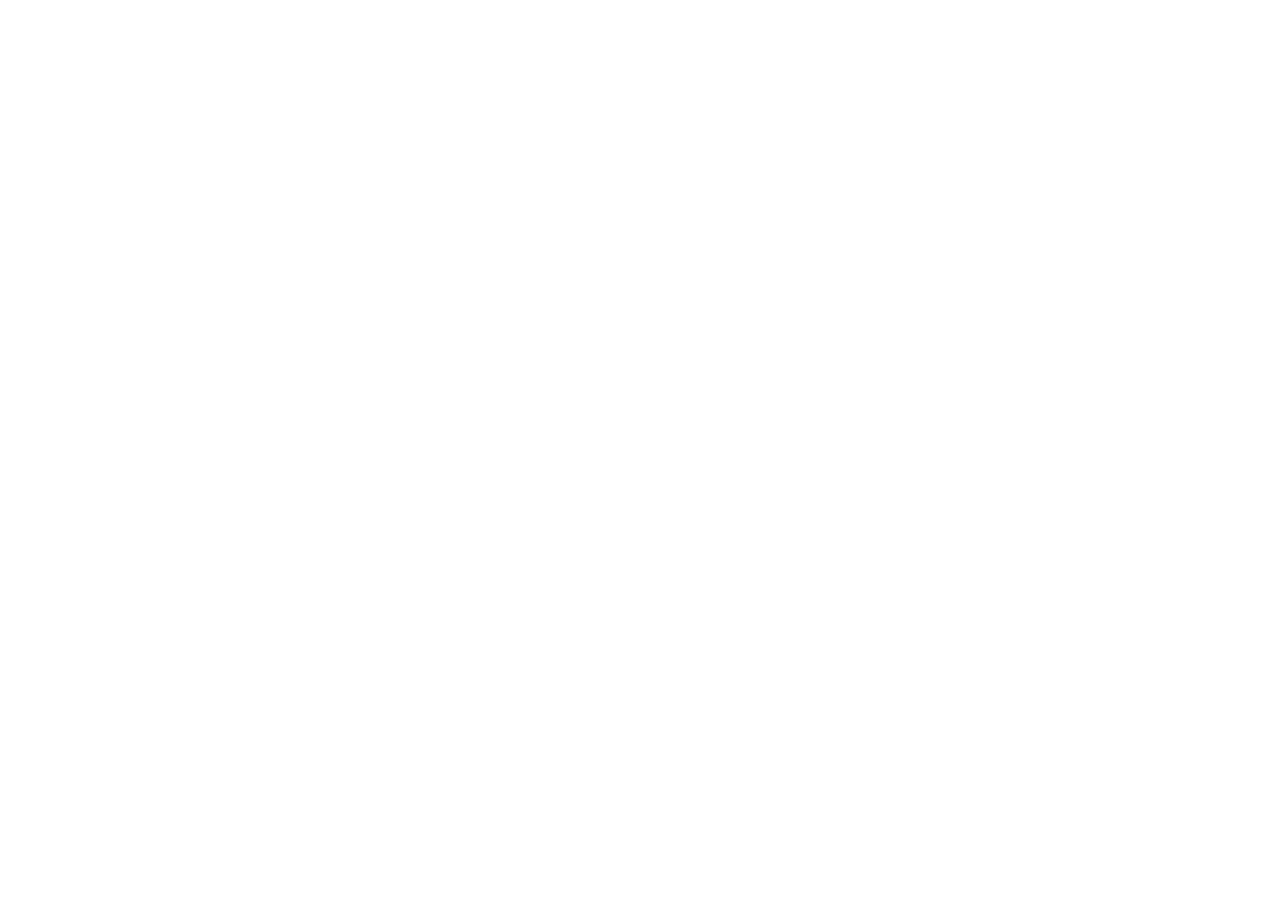
==== Music_Blog/index.html @ e5d5cd49 "Adding base empty files" ====
<!DOCTYPE html>
<html lang="en">

<head>
  <meta charset="UTF-8">
  <meta name="viewport" content="width=device-width, initial-scale=1.0">
  <meta http-equiv="X-UA-Compatible" content="ie=edge">
  <title>Pearl Jam Tribute</title>

  <link rel="stylesheet" href="css/app.css">
</head>

<body>

</body>

</html>
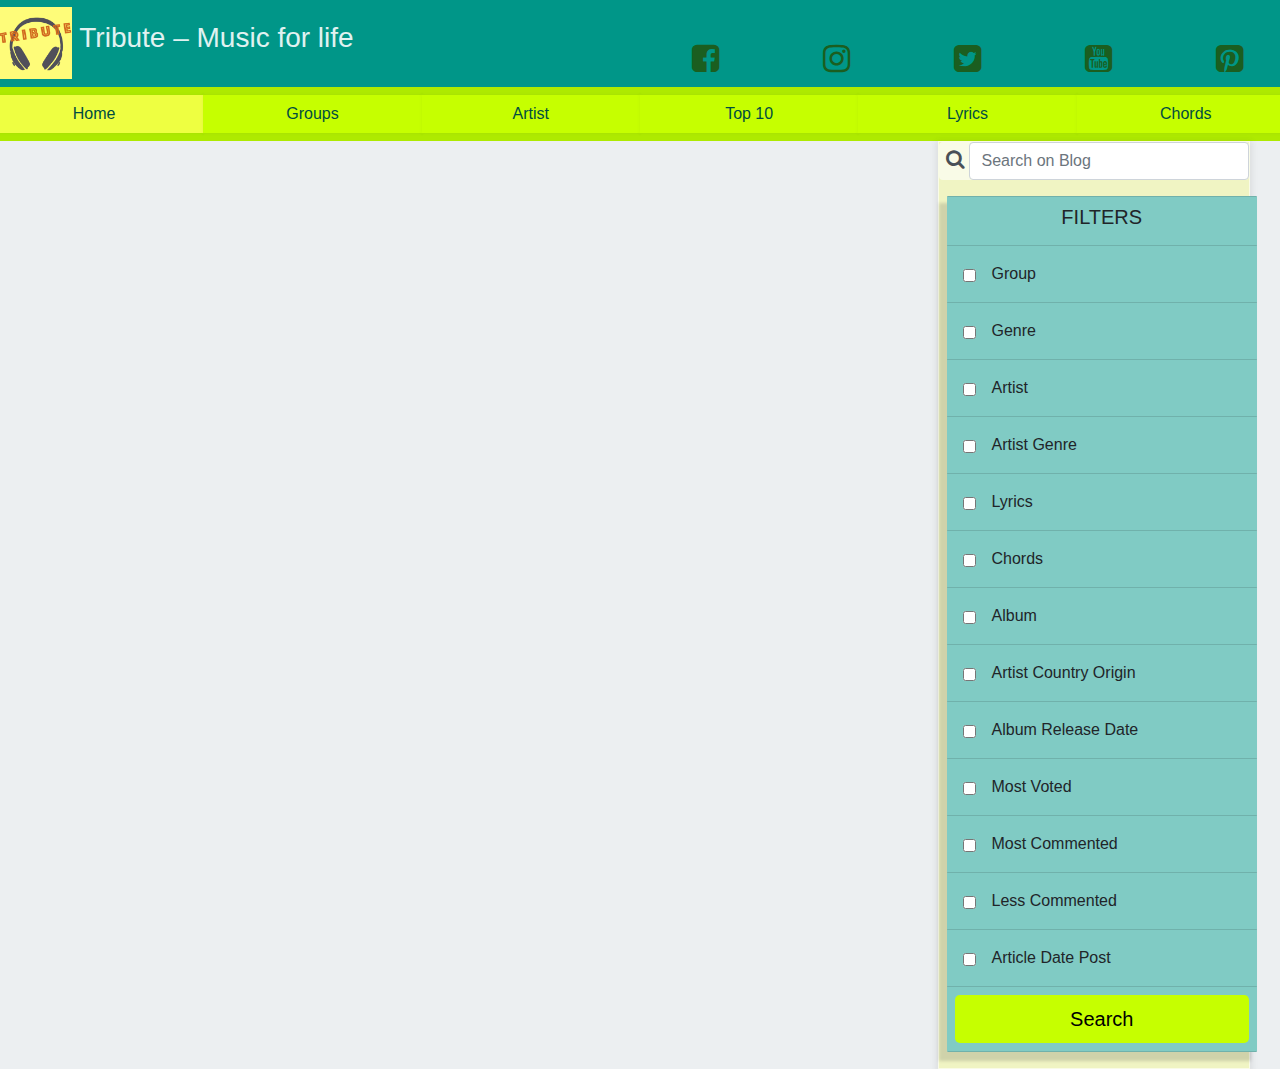
==== commit 2d75f729: "Creating Music Blog" ====
--- a/Music_Blog/index.html
+++ b/Music_Blog/index.html
@@ -5,13 +5,130 @@
   <meta charset="UTF-8">
   <meta name="viewport" content="width=device-width, initial-scale=1.0">
   <meta http-equiv="X-UA-Compatible" content="ie=edge">
-  <title>Pearl Jam Tribute</title>
+  <title>Tribute</title>
 
+  <link rel="stylesheet" href="https://cdnjs.cloudflare.com/ajax/libs/font-awesome/4.7.0/css/font-awesome.min.css">
+  <link rel="stylesheet" href="css/bootstrap.min.css">
+  <link rel="stylesheet" href="css/bootstrap-grid.min.css">
+  <link rel="stylesheet" href="css/bootstrap-reboot.min.css">
+  <link rel="stylesheet" href="css/aos.css">
   <link rel="stylesheet" href="css/app.css">
 </head>
 
 <body>
+  <header class="row header" role="header">
+    <div class="col-xl-6 col-lg-6 col-md-12 col-sm-12 order-0 logo">
+      <h3><img src="assets/img/logo.png" alt="LOGO"> Tribute – Music for life</h3>
+    </div>
+    <span class="col-xl-6 col-lg-6 col-md-12 col-sm-12 order-1 social">
+      <a href="http://facebook.com" target="_blank" data-toggle="tooltip" data-html="true" data-placement="top" title="<em>Facebook</em>">
+        <span class="fa fa-facebook-square"></span>
+      </a>
+      <a href="http://instagram.com" target="_blank" data-toggle="tooltip" data-html="true" data-placement="top" title="<em>Instagram</em>">
+        <span class="fa fa-instagram"></span>
+      </a>
+      <a href="http://twitter.com/AndlerRL" target="_blank" data-toggle="tooltip" data-html="true" data-placement="top"
+        title="<em>Twitter</em>">
+        <span class="fa fa-twitter-square"></span>
+      </a>
+      <a href="http://youtube.com" target="_blank" data-toggle="tooltip" data-html="true" data-placement="top" title="<em>YouTube</em>">
+        <span class="fa fa-youtube-square"></span>
+      </a>
+      <a href="http://pinterest.com" target="_blank" data-toggle="tooltip" data-html="true" data-placement="top" title="<em>Pinterest</em>">
+        <span class="fa fa-pinterest-square"></span>
+      </a>
+    </span>
+    <nav class="col-xl-12 col-lg-12 col-md-12 col-sm-12 navbar navbar-collapse order-2" role="group">
+      <a href="#!" class="btn col-xl-2 col-lg-3 col-md-4 col-sm-12 active">Home</a>
+      <a href="#!" class="btn col-xl-2 col-lg-3 col-md-4 col-sm-12">Groups</a>
+      <a href="#!" class="btn col-xl-2 col-lg-3 col-md-4 col-sm-12">Artist</a>
+      <a href="#!" class="btn col-xl-2 col-lg-3 col-md-4 col-sm-12">Top 10</a>
+      <a href="#!" class="btn col-xl-2 col-lg-3 col-md-4 col-sm-12">Lyrics</a>
+      <a href="#!" class="btn col-xl-2 col-lg-3 col-md-4 col-sm-12">Chords</a>
+    </nav>
+  </header>
 
+  <main class="row container-fluid order-3" role="main">
+    <aside class="col-xl-3 col-lg-3 col-md-12 col-sm-12 search order-5">
+      <div class="col-12 input-group-text">
+        <i class="fa fa-search col-1"></i>
+        <input type="text" id="search" placeholder="Search on Blog" class="form-control">
+      </div>
+      <ul class="col-12 list-group">
+        <li class="list-group-item">
+          <h5>FILTERS</h5>
+        </li>
+        <li class="list-group-item">
+          <input type="checkbox" name="search_1" id="search_1">
+          <p>Group</p>
+        </li>
+        <li class="list-group-item">
+          <input type="checkbox" name="search_6" id="search_6">
+          <p>Genre</p>
+        </li>
+        <li class="list-group-item">
+          <input type="checkbox" name="search_2" id="search_2">
+          <p>Artist</p>
+        </li>
+        <li class="list-group-item">
+          <input type="checkbox" name="search_6" id="search_6">
+          <p>Artist Genre</p>
+        </li>
+        <li class="list-group-item">
+          <input type="checkbox" name="search_3" id="search_3">
+          <p>Lyrics</p>
+        </li>
+        <li class="list-group-item">
+          <input type="checkbox" name="search_4" id="search_4">
+          <p>Chords</p>
+        </li>
+        <li class="list-group-item">
+          <input type="checkbox" name="search_5" id="search_5">
+          <p>Album</p>
+        </li>
+        <li class="list-group-item">
+          <input type="checkbox" name="search_6" id="search_6">
+          <p>Artist Country Origin</p>
+        </li>
+        <li class="list-group-item">
+          <input type="checkbox" name="search_6" id="search_6">
+          <p>Album Release Date</p>
+        </li>
+        <li class="list-group-item">
+          <input type="checkbox" name="search_6" id="search_6">
+          <p>Most Voted</p>
+        </li>
+        <li class="list-group-item">
+          <input type="checkbox" name="search_6" id="search_6">
+          <p>Most Commented</p>
+        </li>
+        <li class="list-group-item">
+          <input type="checkbox" name="search_6" id="search_6">
+          <p>Less Commented</p>
+        </li>
+        <li class="list-group-item">
+          <input type="checkbox" name="search_6" id="search_6">
+          <p>Article Date Post</p>
+        </li>
+        <li class="list-group-item">
+          <button type="submit" class="btn btn-lg col-12">Search</button>
+        </li>
+      </ul>
+    </aside>
+
+
+  </main>
+
+
+
+  <script src="js/vendor/jquery-slim.min.js"></script>
+  <script src="js/vendor/util.js"></script>
+  <script src="js/vendor/popper.min.js"></script>
+  <script src="js/vendor/bootstrap.min.js"></script>
+  <script src="js/vendor/tooltip.js"></script>
+  <script src="js/vendor/bootstrap.bundle.min.js"></script>
+  <script src="js/vendor/aos.js"></script>
+  <script src="js/app.js"></script>
 </body>
 
 </html>--- a/Music_Blog/css/app.css
+++ b/Music_Blog/css/app.css
@@ -0,0 +1,150 @@
+/* 
+* dark text color for light background: #004d40
+* light text color for dark background: #e0f2f1
+* Color background scales: teal & lime ... also whitesmoke.
+*/
+
+* {
+  margin: 0 auto;
+  -webkit-font-smoothing: antialiased;
+  -moz-osx-font-smoothing: grayscale;
+  -webkit-transition-delay: 50ms;
+     -moz-transition-delay: 50ms;
+       -o-transition-delay: 50ms;
+          transition-delay: 50ms;
+  -webkit-transition-duration: .2s;
+     -moz-transition-duration: .2s;
+       -o-transition-duration: .2s;
+          transition-duration: .2s;
+  -webkit-transition-timing-function: cubic-bezier(0.455, 0.03, 0.515, 0.955);
+     -moz-transition-timing-function: cubic-bezier(0.455, 0.03, 0.515, 0.955);
+       -o-transition-timing-function: cubic-bezier(0.455, 0.03, 0.515, 0.955);
+          transition-timing-function: cubic-bezier(0.455, 0.03, 0.515, 0.955);
+  font-family: 'Gill Sans', 'Gill Sans MT', Calibri, 'Trebuchet MS', sans-serif;
+}
+
+body {
+  background-color: #eceff1;
+}
+
+header.header {
+  background-color: #009688;
+  color: #e0f2f1;
+  min-height: 4rem;
+}
+
+header.header > div.logo > h3 img {
+  margin-top: .45rem;
+  height: 4.5rem;
+  width: 4.5rem;
+}
+
+header.header > span.social {
+  display: inline-flex;
+  font-size: 32px;
+  margin-top: 2.2rem;
+  padding: 0 !important;
+  margin-bottom: 0 !important;
+}
+
+header.header > span.social > a span {
+  float: bottom;
+  right: 0;
+  bottom: 0;
+  color: #1b5e20;
+}
+
+header.header > span.social > a span:hover {
+  color: #2e7d32;
+}
+
+header.header > nav {
+  background-color: #aeea00;
+  padding-right: 0;
+  padding-left: 0;
+}
+
+header.header > nav > a.active {
+  background-color: #eeff41;
+}
+
+header.header > nav > a {
+  border-radius: 0 !important;
+  background-color: #c6ff00;
+  color: #004d40;
+  box-shadow: 0 0 3px 1px #4242420a;
+}
+
+header.header > nav > a:hover {
+  background-color: #eeff41;
+  box-shadow: 0 0 3px 1px #4242423a;
+}
+
+main > aside.search {
+  margin-right: 0;
+  min-height: 50rem;
+  background-color: #f0f4c3;
+  border: 1px solid #f9fbe7;
+  padding: 0;
+  box-shadow: 0 2px 6px 2px #4242421a;
+}
+
+main > aside.search > div {
+  background-color: #f9fbe7;
+  padding: 0;
+  border: transparent;
+  display: inline-flex;
+}
+
+main > aside.search > div > i {
+  font-size: 20px;
+  margin-top: -.3rem;
+  margin-left: -.5rem;
+  margin-right: .5rem;
+}
+
+main > aside.search > ul {
+  margin: 1rem .5rem;
+  padding: 0;
+  box-shadow: -7px 8px 3px 1px #42424230;
+}
+
+main > aside.search > ul > li {
+  background-color: #80cbc4;
+  border-left: transparent;
+  border-right: transparent;
+  display: inline-flex;
+  width: 100%;
+  padding: .5rem;
+  border-radius: 1px !important;
+}
+
+main > aside.search > ul > li > p {
+  margin: .5rem;
+}
+
+main > aside.search > ul > li > button {
+  background-color: #c6ff00;
+}
+
+main > aside.search > ul > li > button:hover {
+  background-color: #eeff41;
+}
+
+input[type="checkbox"] {
+  margin: .7rem .5rem .5rem .5rem;
+}
+
+@media (max-width: 770px) {
+  header.header > div.social > a span {
+    margin-top: -1rem;
+    float: none;
+  }
+}
+
+@media (max-width: 991px) and (min-width: 771px) {
+  header.header > div.social > a span {
+    margin-top: -1rem;
+    margin-bottom: 1rem;
+  }
+}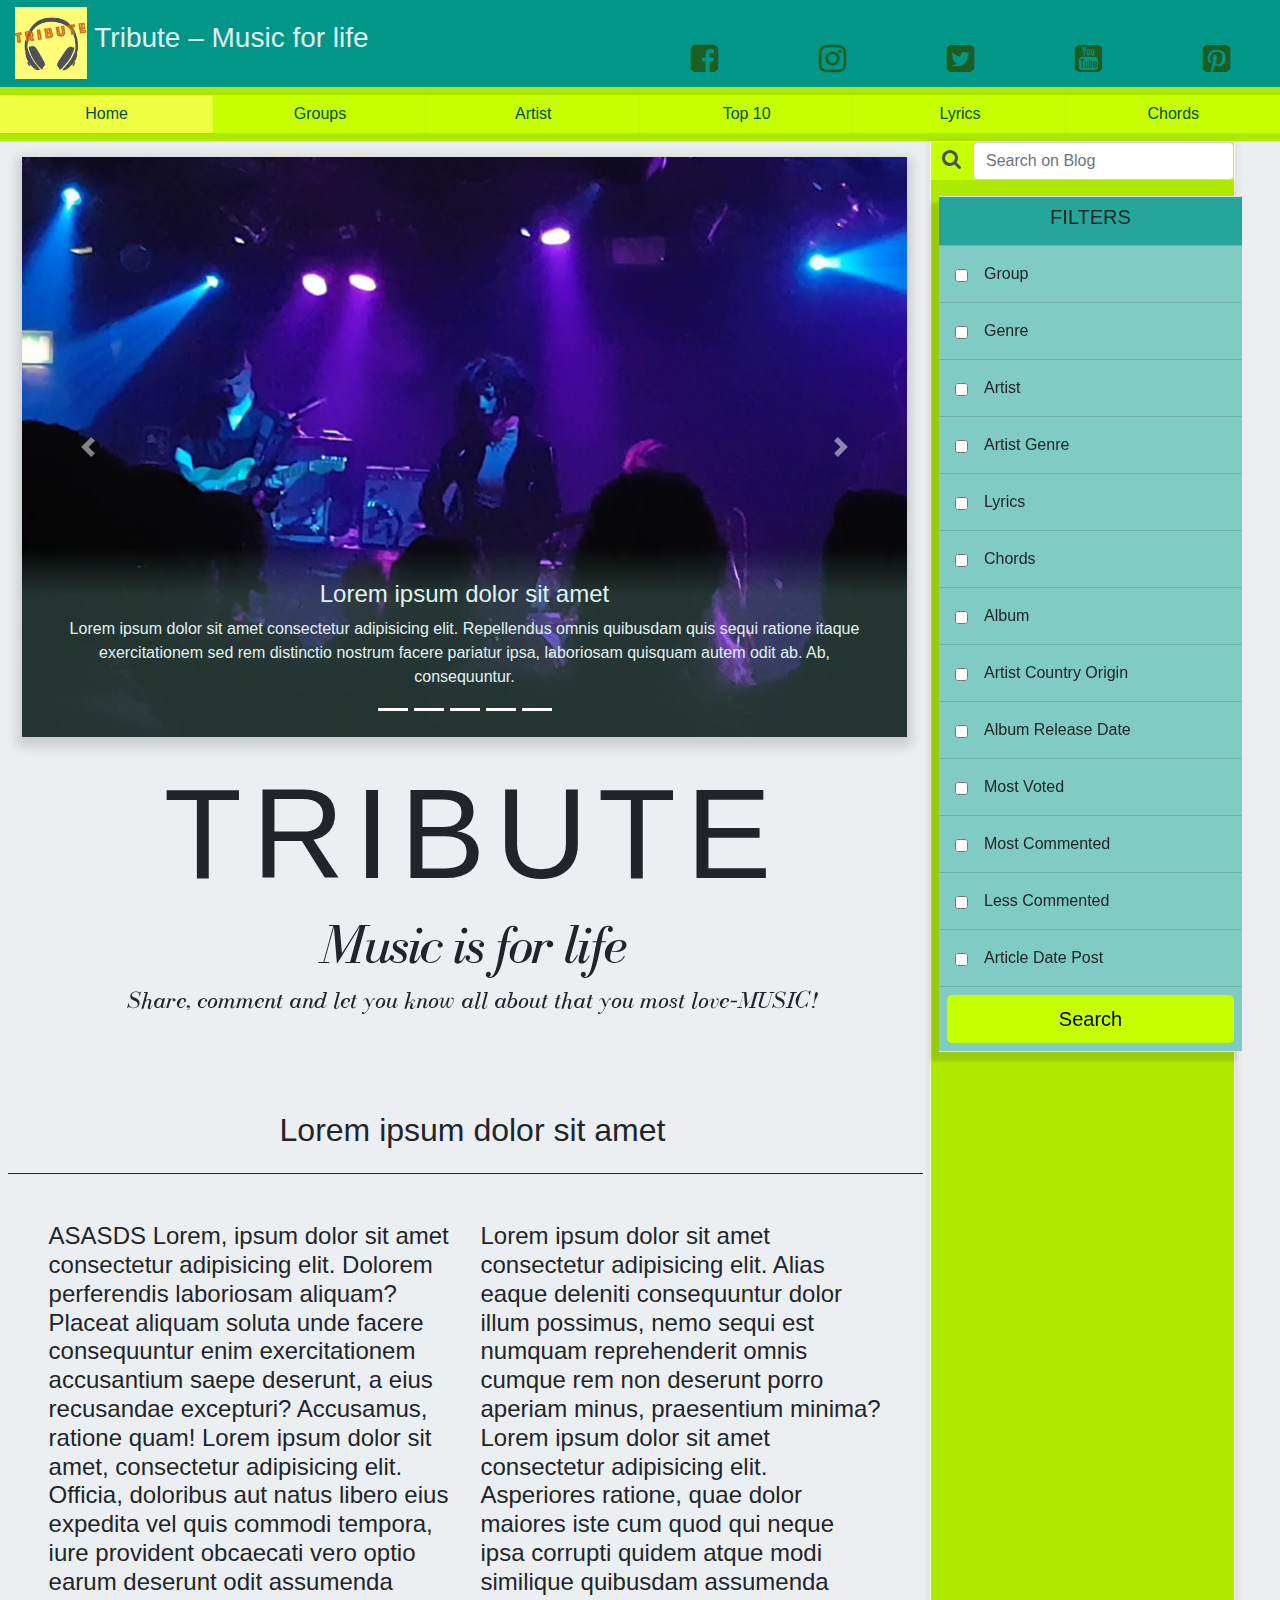
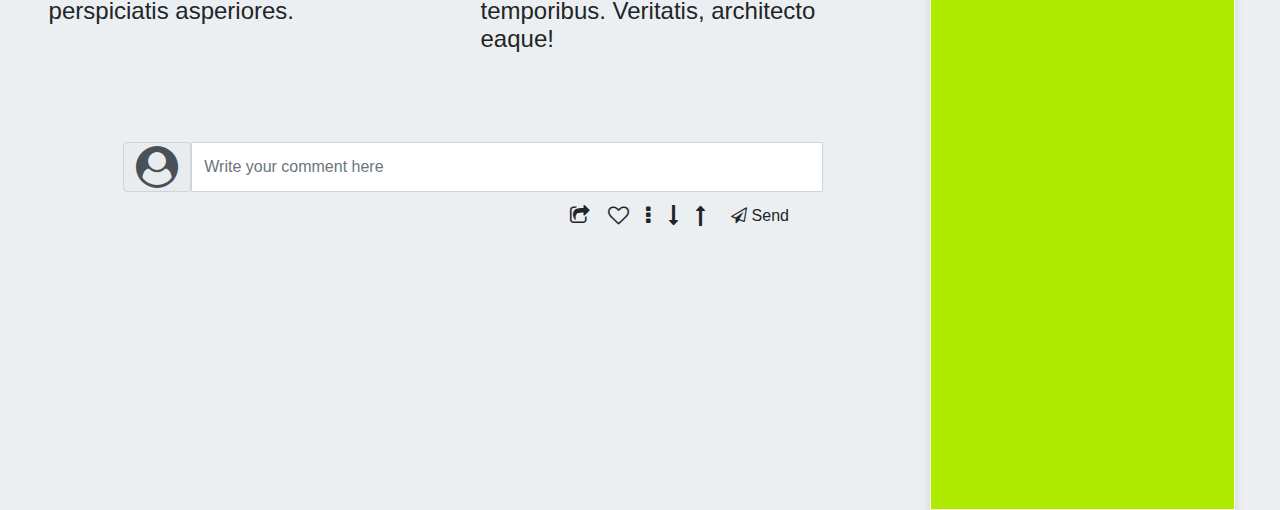
==== commit 37e5ec3c: "adding halft part" ====
--- a/Music_Blog/index.html
+++ b/Music_Blog/index.html
@@ -7,6 +7,7 @@
   <meta http-equiv="X-UA-Compatible" content="ie=edge">
   <title>Tribute</title>
 
+  <link rel="shortcut icon" href="assets/img/favico.png" type="image/x-icon">
   <link rel="stylesheet" href="https://cdnjs.cloudflare.com/ajax/libs/font-awesome/4.7.0/css/font-awesome.min.css">
   <link rel="stylesheet" href="css/bootstrap.min.css">
   <link rel="stylesheet" href="css/bootstrap-grid.min.css">
@@ -15,7 +16,7 @@
   <link rel="stylesheet" href="css/app.css">
 </head>
 
-<body>
+<body class="col-12">
   <header class="row header" role="header">
     <div class="col-xl-6 col-lg-6 col-md-12 col-sm-12 order-0 logo">
       <h3><img src="assets/img/logo.png" alt="LOGO"> Tribute – Music for life</h3>
@@ -54,8 +55,8 @@
         <i class="fa fa-search col-1"></i>
         <input type="text" id="search" placeholder="Search on Blog" class="form-control">
       </div>
-      <ul class="col-12 list-group">
-        <li class="list-group-item">
+      <ul class="col-12 list-group border-left-0">
+        <li class="list-group-item border-top">
           <h5>FILTERS</h5>
         </li>
         <li class="list-group-item">
@@ -110,13 +111,157 @@
           <input type="checkbox" name="search_6" id="search_6">
           <p>Article Date Post</p>
         </li>
-        <li class="list-group-item">
+        <li class="list-group-item border-bottom">
           <button type="submit" class="btn btn-lg col-12">Search</button>
         </li>
       </ul>
     </aside>
 
-
+    <div class="col-xl-9 col-lg-9 col-md-11 col-sm-12 main-content order-4">
+      <div class="col-12 main-content-header order-0">
+        <div class="carousel slide" data-ride="carousel" id="concerts_artist" data-aos="fade-in">
+          <ol class="carousel-indicators">
+            <li class="active" data-target="#concerts_artist" data-slide="0"></li>
+            <li class="active" data-target="#concerts_artist" data-slide="1"></li>
+            <li class="active" data-target="#concerts_artist" data-slide="2"></li>
+            <li class="active" data-target="#concerts_artist" data-slide="3"></li>
+            <li class="active" data-target="#concerts_artist" data-slide="4"></li>
+          </ol>
+          <div class="carousel-inner">
+            <div class="carousel-item active">
+              <img src="assets/img/slide_1.png" class="d-block" alt="slide_1">
+              <div class="carousel-caption d-none d-md-block">
+                <h4>Lorem ipsum dolor sit amet</h4>
+                <p>Lorem ipsum dolor sit amet consectetur adipisicing elit. Repellendus omnis quibusdam quis sequi
+                  ratione itaque exercitationem sed rem distinctio nostrum facere pariatur ipsa, laboriosam quisquam
+                  autem odit ab. Ab, consequuntur.</p>
+              </div>
+            </div>
+            <div class="carousel-item">
+              <img src="assets/img/slide_2.jpg" class="d-block" alt="slide_2">
+              <div class="carousel-caption d-none d-md-block">
+                <h4>Lorem ipsum dolor sit amet</h4>
+                <p>Lorem ipsum dolor sit amet consectetur adipisicing elit. Repellendus omnis quibusdam quis sequi
+                  ratione itaque exercitationem sed rem distinctio nostrum facere pariatur ipsa, laboriosam quisquam
+                  autem odit ab. Ab, consequuntur.</p>
+              </div>
+            </div>
+            <div class="carousel-item">
+              <img src="assets/img/slide_3.jpg" class="d-block" alt="slide_3">
+              <div class="carousel-caption d-none d-md-block">
+                <h4>Lorem ipsum dolor sit amet</h4>
+                <p>Lorem ipsum dolor sit amet consectetur adipisicing elit. Repellendus omnis quibusdam quis sequi
+                  ratione itaque exercitationem sed rem distinctio nostrum facere pariatur ipsa, laboriosam quisquam
+                  autem odit ab. Ab, consequuntur.</p>
+              </div>
+            </div>
+            <div class="carousel-item">
+              <img src="assets/img/slide_4.png" class="d-block" alt="slide_4">
+              <div class="carousel-caption d-none d-md-block">
+                <h4>Lorem ipsum dolor sit amet</h4>
+                <p>Lorem ipsum dolor sit amet consectetur adipisicing elit. Repellendus omnis quibusdam quis sequi
+                  ratione itaque exercitationem sed rem distinctio nostrum facere pariatur ipsa, laboriosam quisquam
+                  autem odit ab. Ab, consequuntur.</p>
+              </div>
+            </div>
+            <div class="carousel-item">
+              <img src="assets/img/slide_5.png" class="d-block" alt="slide_5">
+              <div class="carousel-caption d-none d-md-block">
+                <h4>Lorem ipsum dolor sit amet</h4>
+                <p>Lorem ipsum dolor sit amet consectetur adipisicing elit. Repellendus omnis quibusdam quis sequi
+                  ratione itaque exercitationem sed rem distinctio nostrum facere pariatur ipsa, laboriosam quisquam
+                  autem odit ab. Ab, consequuntur.</p>
+              </div>
+            </div>
+          </div>
+          <a class="carousel-control-prev" href="#concerts_artist" role="button" data-slide="prev">
+            <span class="carousel-control-prev-icon" aria-hidden="true"></span>
+            <span class="sr-only">Previous</span>
+          </a>
+          <a class="carousel-control-next" href="#concerts_artist" role="button" data-slide="next">
+            <span class="carousel-control-next-icon" aria-hidden="true"></span>
+            <span class="sr-only">Next</span>
+          </a>
+          </a>
+        </div>
+      </div>
+
+      <div class="col-10 slogan text-center order-1">
+        <h1>TRIBUTE</h1>
+        <h2>Music is for life</h2>
+        <h5>Share, comment and let you know all about that you most love–MUSIC!</h5>
+      </div>
+
+
+      <!-- ******************************************
+        LAS PUBLICACIONES DE LA PÁGINA COMIENZAN AQUÍ -->
+
+      <div class="col-12 text-center news-title order-0 ">
+        <h2>Lorem ipsum dolor sit amet</h2>
+      </div>
+      <div class="col-12 main-content-body order-3">
+        <div class="col-xl-6 col-lg-6 col-md-10 col-sm-12 order-2">
+          <h4>Lorem ipsum dolor sit amet consectetur adipisicing elit. Alias eaque deleniti consequuntur dolor illum
+            possimus, nemo sequi est numquam reprehenderit omnis cumque rem non deserunt porro aperiam minus,
+            praesentium
+            minima?
+            Lorem ipsum dolor sit amet consectetur adipisicing elit. Asperiores ratione, quae dolor maiores iste cum
+            quod
+            qui neque ipsa corrupti quidem atque modi similique quibusdam assumenda temporibus. Veritatis, architecto
+            eaque!</h4>
+        </div>
+        <div class="col-xl-6 col-lg-6 col-md-10 col-sm-12 order-1">
+          <h4>ASASDS Lorem, ipsum dolor sit amet consectetur adipisicing elit. Dolorem perferendis laboriosam aliquam?
+            Placeat
+            aliquam soluta unde facere consequuntur enim exercitationem accusantium saepe deserunt, a eius recusandae
+            excepturi? Accusamus, ratione quam!
+            Lorem ipsum dolor sit amet, consectetur adipisicing elit. Officia, doloribus aut natus libero eius expedita
+            vel quis commodi tempora, iure provident obcaecati vero optio earum deserunt odit assumenda perspiciatis
+            asperiores.</h4>
+        </div>
+      </div>
+      <div class="col-10 comment-share">
+        <div class="input-group-prepend">
+          <i class="fa fa-user-circle input-group-text"></i>
+          <input type="text" id="comment" name="comment" placeholder="Write your comment here" class="form-control">
+        </div>
+        <span class="col-6 float-right">
+          <a href="#!" id="send_comment" class="btn btn-light float-right">
+            <i class="fa fa-send-o"></i> Send
+          </a>
+          <i class="fa fa-long-arrow-up float-right" id="vote-up"></i>
+          <i class="fa fa-long-arrow-down float-right" id="vote-down"></i>
+          <i class="fa fa-ellipsis-v float-right"></i>
+          <i class="fa fa-heart-o float-right" id="fav"></i>
+          <i class="fa fa-share-square-o float-right" data-toggle="modal" data-target="#shareBD" id="share"></i>
+        </span>
+      </div>
+
+      <!-- SHARE MODAL BACKDROP -->
+      <div class="modal fade" id="shareBD" tabindex="-1" role="dialog" aria-labelledby="Share on SN" aria-hidden="true">
+        <div class="modal-dialog" role="document">
+          <div class="modal-content">
+            <div class="modal-header">
+              <h5 class="modal-title" id="shareBD">Share with Others!</h5>
+              <button type="button" class="close" data-dismiss="modal" aria-label="Close">
+                <span aria-hidden="true">&times;</span>
+              </button>
+            </div>
+            <div class="modal-body">
+              <span class="col-10 social">
+                <i class="fa fa-facebook-official"></i>
+                <i class="fa fa-twitter"></i>
+                <i class="fa fa-code"></i>
+              </span>
+            </div>
+            <div class="modal-footer">
+              <button type="button" class="btn btn-secondary" data-dismiss="modal">Close</button>
+              <button type="button" class="btn btn-primary" data-dismiss="modal">Share</button>
+            </div>
+          </div>
+        </div>
+      </div>
+    </div>
   </main>
 
 
--- a/Music_Blog/css/app.css
+++ b/Music_Blog/css/app.css
@@ -6,20 +6,21 @@
 
 * {
   margin: 0 auto;
+  left: 0;
   -webkit-font-smoothing: antialiased;
   -moz-osx-font-smoothing: grayscale;
   -webkit-transition-delay: 50ms;
-     -moz-transition-delay: 50ms;
-       -o-transition-delay: 50ms;
-          transition-delay: 50ms;
+  -moz-transition-delay: 50ms;
+  -o-transition-delay: 50ms;
+  transition-delay: 50ms;
   -webkit-transition-duration: .2s;
-     -moz-transition-duration: .2s;
-       -o-transition-duration: .2s;
-          transition-duration: .2s;
+  -moz-transition-duration: .2s;
+  -o-transition-duration: .2s;
+  transition-duration: .2s;
   -webkit-transition-timing-function: cubic-bezier(0.455, 0.03, 0.515, 0.955);
-     -moz-transition-timing-function: cubic-bezier(0.455, 0.03, 0.515, 0.955);
-       -o-transition-timing-function: cubic-bezier(0.455, 0.03, 0.515, 0.955);
-          transition-timing-function: cubic-bezier(0.455, 0.03, 0.515, 0.955);
+  -moz-transition-timing-function: cubic-bezier(0.455, 0.03, 0.515, 0.955);
+  -o-transition-timing-function: cubic-bezier(0.455, 0.03, 0.515, 0.955);
+  transition-timing-function: cubic-bezier(0.455, 0.03, 0.515, 0.955);
   font-family: 'Gill Sans', 'Gill Sans MT', Calibri, 'Trebuchet MS', sans-serif;
 }
 
@@ -33,13 +34,13 @@
   min-height: 4rem;
 }
 
-header.header > div.logo > h3 img {
+header.header>div.logo>h3 img {
   margin-top: .45rem;
   height: 4.5rem;
   width: 4.5rem;
 }
 
-header.header > span.social {
+header.header>span.social {
   display: inline-flex;
   font-size: 32px;
   margin-top: 2.2rem;
@@ -47,69 +48,75 @@
   margin-bottom: 0 !important;
 }
 
-header.header > span.social > a span {
+header.header>span.social>a span {
   float: bottom;
   right: 0;
   bottom: 0;
   color: #1b5e20;
 }
 
-header.header > span.social > a span:hover {
+header.header>span.social>a span:hover {
   color: #2e7d32;
 }
 
-header.header > nav {
+header.header>nav {
   background-color: #aeea00;
   padding-right: 0;
   padding-left: 0;
 }
 
-header.header > nav > a.active {
+header.header>nav>a.active {
   background-color: #eeff41;
 }
 
-header.header > nav > a {
+header.header>nav>a {
   border-radius: 0 !important;
   background-color: #c6ff00;
   color: #004d40;
   box-shadow: 0 0 3px 1px #4242420a;
 }
 
-header.header > nav > a:hover {
+header.header>nav>a:hover {
   background-color: #eeff41;
   box-shadow: 0 0 3px 1px #4242423a;
 }
 
-main > aside.search {
+main>aside.search {
   margin-right: 0;
-  min-height: 50rem;
-  background-color: #f0f4c3;
+  min-height: 60rem;
+  background-color: #aeea00;
   border: 1px solid #f9fbe7;
   padding: 0;
   box-shadow: 0 2px 6px 2px #4242421a;
 }
 
-main > aside.search > div {
-  background-color: #f9fbe7;
+main>aside.search>div {
+  background-color: #c6ff00;
   padding: 0;
   border: transparent;
+  border-radius: 0 !important;
   display: inline-flex;
 }
 
-main > aside.search > div > i {
-  font-size: 20px;
+main>aside.search>div>i {
+  font-size: 21px;
   margin-top: -.3rem;
-  margin-left: -.5rem;
-  margin-right: .5rem;
-}
-
-main > aside.search > ul {
+  margin-left: -.25rem;
+  margin-right: 1rem;
+}
+
+main>aside.search>ul {
+  -webkit-animation: push 2s;
+  -moz-animation: push 2s;
+  -o-animation: push 2s;
+  animation: push 2s;
   margin: 1rem .5rem;
   padding: 0;
   box-shadow: -7px 8px 3px 1px #42424230;
-}
-
-main > aside.search > ul > li {
+
+}
+
+main>aside.search>ul>li {
   background-color: #80cbc4;
   border-left: transparent;
   border-right: transparent;
@@ -119,15 +126,28 @@
   border-radius: 1px !important;
 }
 
-main > aside.search > ul > li > p {
+main>aside.search>ul>li:hover {
+  background-color: #4db6ac;
+}
+
+main>aside.search>ul>li:first-child,
+main>aside.search>ul>li:first-child:hover {
+  background-color: #26a69a;
+}
+
+main>aside.search>ul>li:last-child:hover {
+  background-color: #80cbc4;
+}
+
+main>aside.search>ul>li>p {
   margin: .5rem;
 }
 
-main > aside.search > ul > li > button {
+main>aside.search>ul>li>button {
   background-color: #c6ff00;
 }
 
-main > aside.search > ul > li > button:hover {
+main>aside.search>ul>li>button:hover {
   background-color: #eeff41;
 }
 
@@ -135,16 +155,176 @@
   margin: .7rem .5rem .5rem .5rem;
 }
 
+main>div.main-content {
+  padding: 0;
+  margin: 0 auto;
+}
+
+main > div.main-content > div.main-content-header {
+  margin: 1rem 0 1.25rem -.5rem;
+}
+
+main > div.main-content > div.main-content-header > div > a:last-child { 
+  margin-right: 0;
+}
+
+main > div.main-content > div.main-content-header > div > div,
+main > div.main-content > div.main-content-header > div > div > div {
+  background-color: #424242;
+  background-origin: padding-box;
+  box-shadow: 0 5px 10px 5px #42424230;
+}
+
+main > div.main-content > div.main-content-header > div > div > div > div {
+  width: 100%;
+  margin: 0;
+  padding: 2rem;
+  left: 0;
+  bottom: 0;
+  min-height: 150px;
+  background: linear-gradient(to top, #a7ffeb30 75%, #a7ffeb00);
+  color: #e0f2f1;
+}
+
+div img[src^="assets/img/slide_"] {
+  height: 580px;
+  padding: 0 auto;
+  background-color: #004d40;
+}
+
+main > div.main-content > div.slogan > h1 {
+  font-family: 'Phosphate', Arial, sans-serif;
+  letter-spacing: 10px;
+  font-size: 8rem;
+  padding: 0;
+  margin: 0;
+}
+
+main > div.main-content > div.slogan > h2,
+main > div.main-content > div.slogan > h5 {
+  font-family: 'BodoniItalic', Arial, sans-serif;
+  font-weight: 500;
+}
+
+main > div.main-content > div.slogan > h2 {
+  font-size: 3.5rem;
+  letter-spacing: -2.5px;
+}
+
+main > div.main-content > div.slogan > h5 {
+  font-size: 1.5rem;
+}
+
+main > div.main-content > div.news-title {
+  margin-top: 5rem;
+  padding: 1rem;
+}
+
+main > div.main-content > div.main-content-body {
+  border-top: 1px solid;
+  padding: 3rem 1.6rem;
+  display: inline-flex;
+  margin: 0;
+  left: -7px;
+}
+
+main > div.main-content > div.main-content-body > span h2 {
+  top: 0;
+}
+
+main > div.main-content > div.comment-share {
+  min-height: 25rem;
+  padding: 2rem;
+}
+
+main > div.main-content > div.comment-share > div,
+main > div.main-content > div.comment-share > div > input {
+  height: 50px;
+  border-radius: 0 !important;
+}
+
+main > div.main-content > div.comment-share > div > i {
+  font-size: 42px;
+}
+
+main > div.main-content > div.comment-share > span > i {
+  font-size: 21px;
+  margin: .8rem .55rem;
+  cursor: pointer;
+}
+
+main > div.main-content > div.comment-share > span > i:hover,
+main > div.main-content > div.comment-share > span > i.selected {
+  color: #00b0ff;
+}
+
+main > div.main-content > div.comment-share > span > a {
+  background-color: transparent;
+  border: 1px solid transparent;
+  margin: .3rem .3rem;
+  font-size: 16px;
+}
+ 
+main > div.main-content > div.comment-share > span > a:hover {
+  border: 1px solid;
+  color: #80d8ff;
+}
+
+main > div.main-content > div#shareBD {
+  height: 250px !important;
+  top: 150px;
+  position: fixed;
+}
+
 @media (max-width: 770px) {
-  header.header > div.social > a span {
+  header.header>div.social>a span {
     margin-top: -1rem;
     float: none;
   }
+
+  main > div.main-content > div.slogan > h1 {
+    font-size: 6rem;
+  }
+
+  [data-aos] {
+    display: none;
+  }
 }
 
 @media (max-width: 991px) and (min-width: 771px) {
-  header.header > div.social > a span {
+  header.header>div.social>a span {
     margin-top: -1rem;
     margin-bottom: 1rem;
   }
+}
+
+@font-face {
+  font-family: 'Phosphate', 'BodoniItalic';
+  src: url(../assets/fonts/Phosphate.ttf), url(../assets/fonts/Phosphate.woff) +
+       url(../assets/fonts/BodoniFLF-Italic.ttf), url(../assets/fonts/BodoniFLF-Italic.woff);
+}
+
+@font-face {
+  font-family: 'BodoniItalic';
+  src: url(../assets/fonts/BodoniFLF-Italic.ttf), url(../assets/fonts/BodoniFLF-Italic.woff);
+}
+
+@keyframes push {
+  0% {
+    position: absolute;
+    -webkit-transform: scale(.97, .98);
+    -moz-transform: scale(.97, .98);
+    -o-transform: scale(.97, .98);
+    transform: scale(.97, .98);
+    box-shadow: 0 0 3px 3px #42424230;
+    transform: translate(-9px, 13px);
+  }
+
+  100% {
+    position: relative;
+    -webkit-transform: scale(1, 1);
+    -moz-transform: scale(1, 1);
+    -o-transform: scale(1, 1);
+    transform: scale(1, 1);
+  }
 }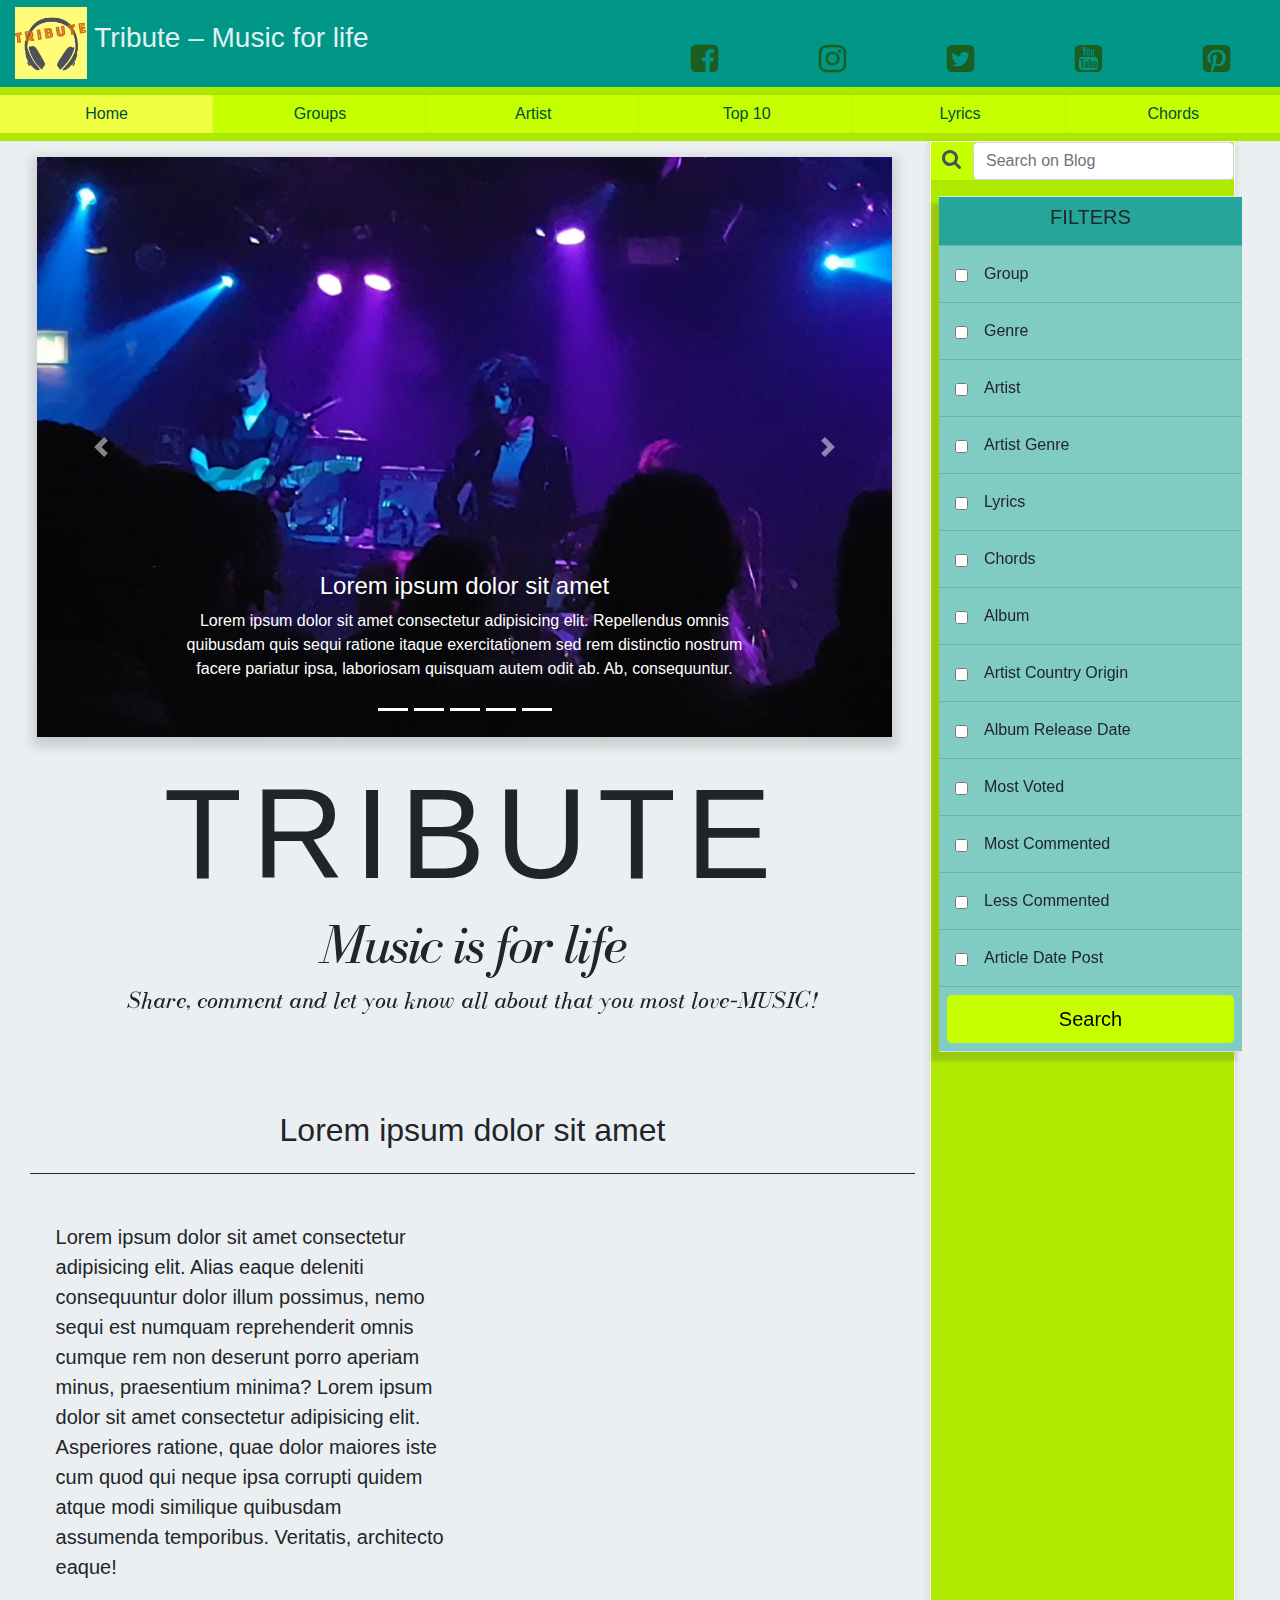
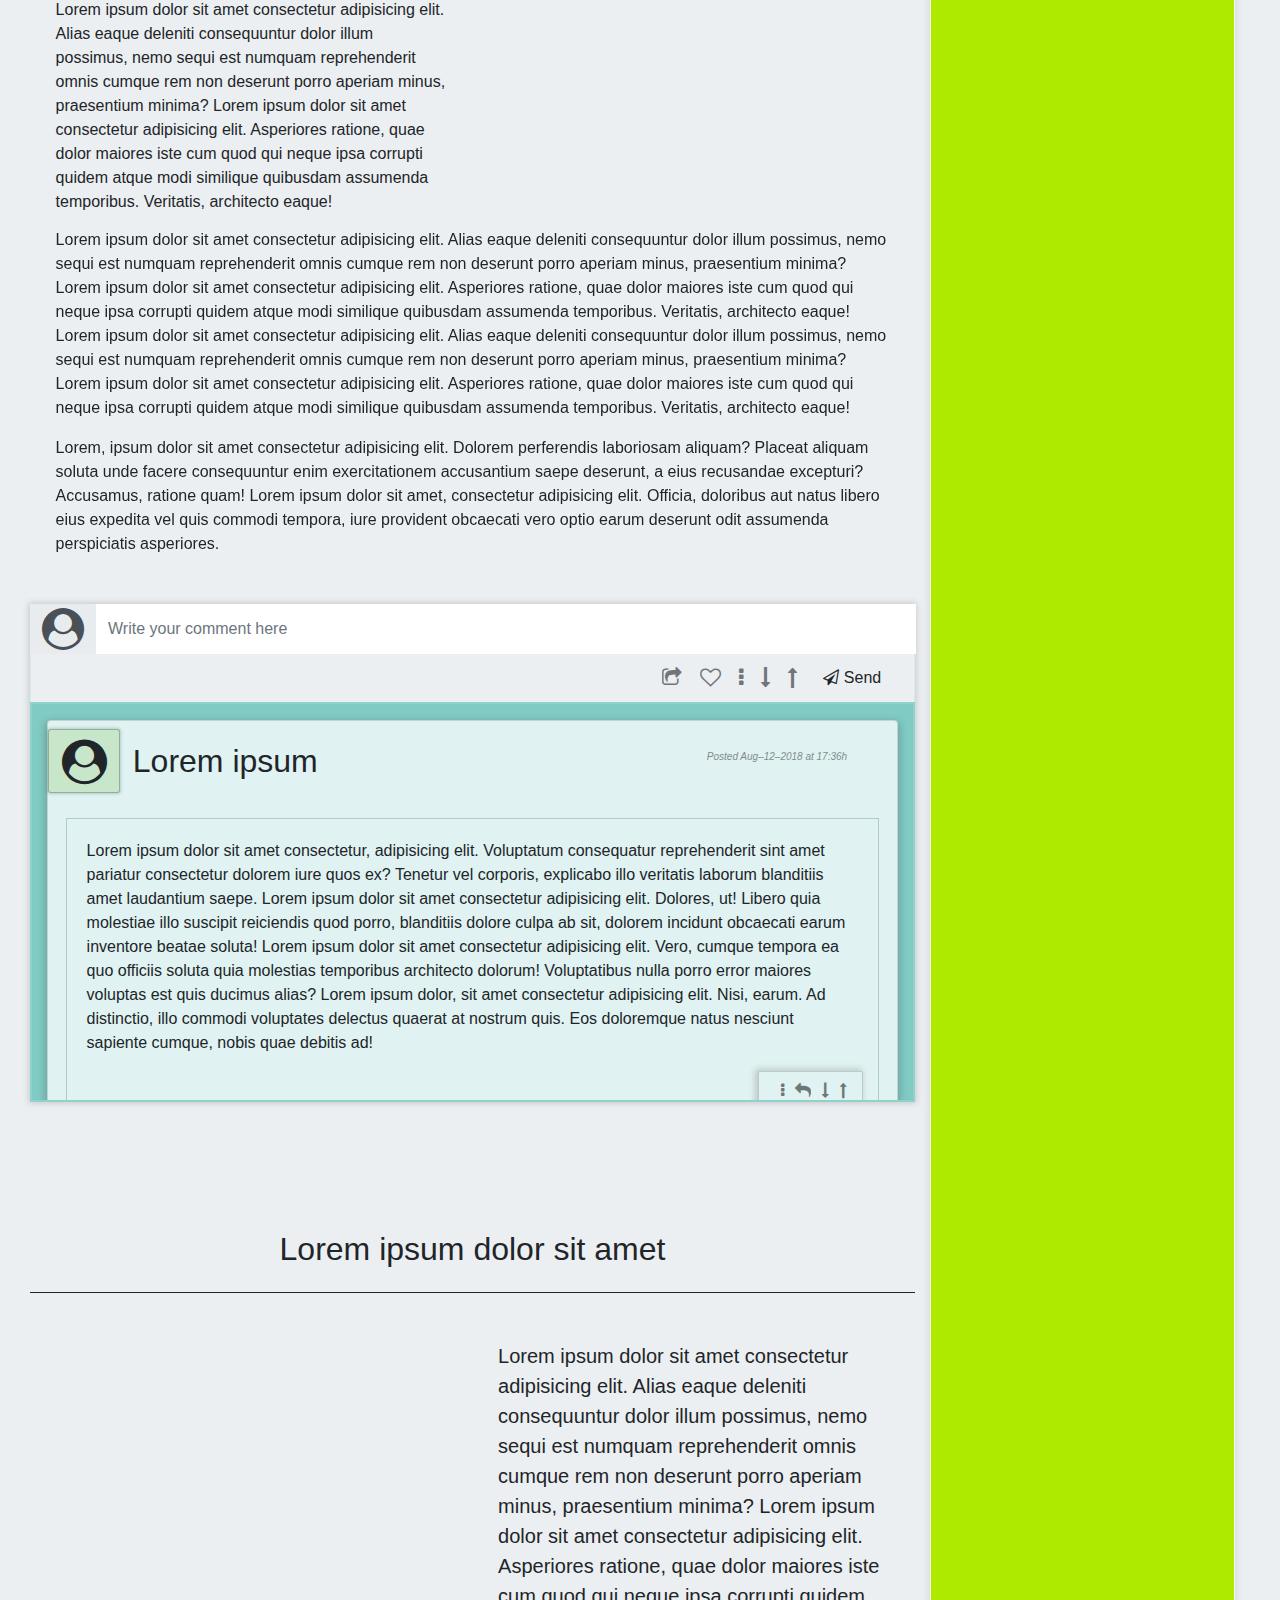
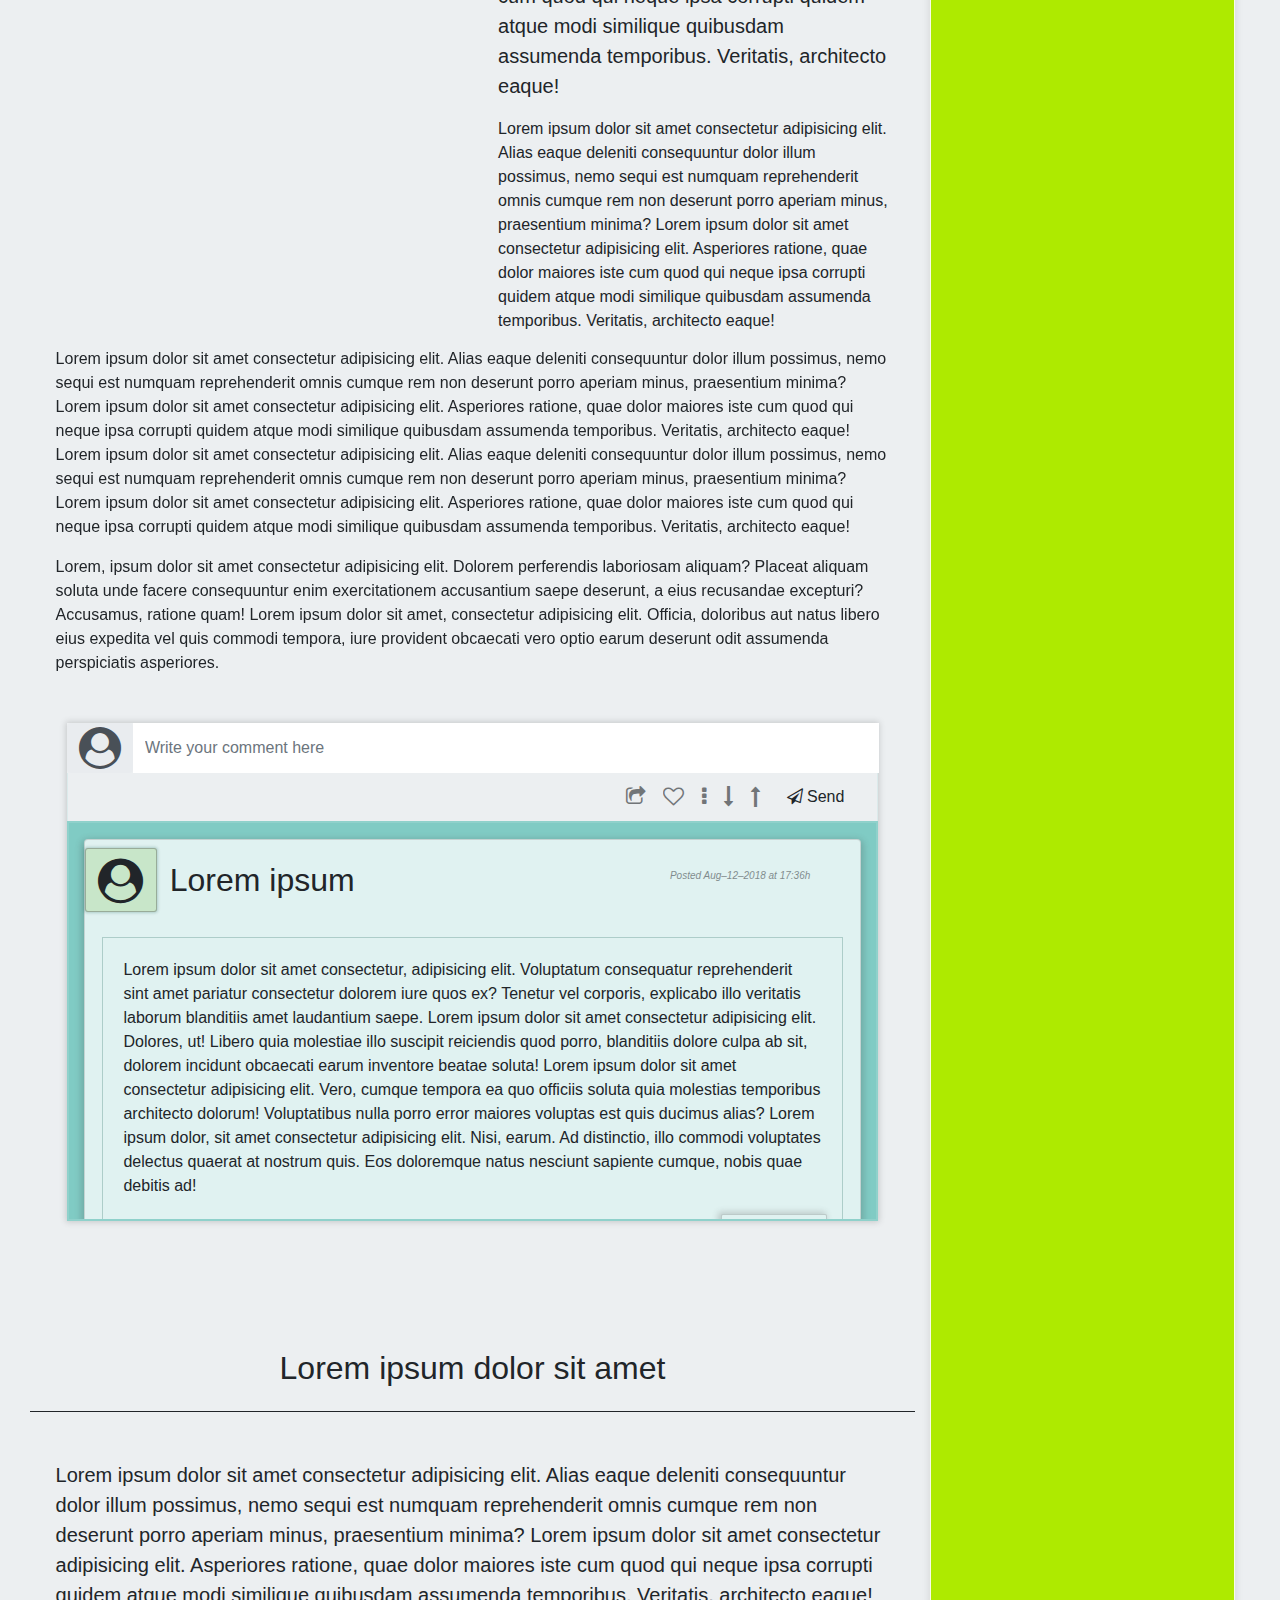
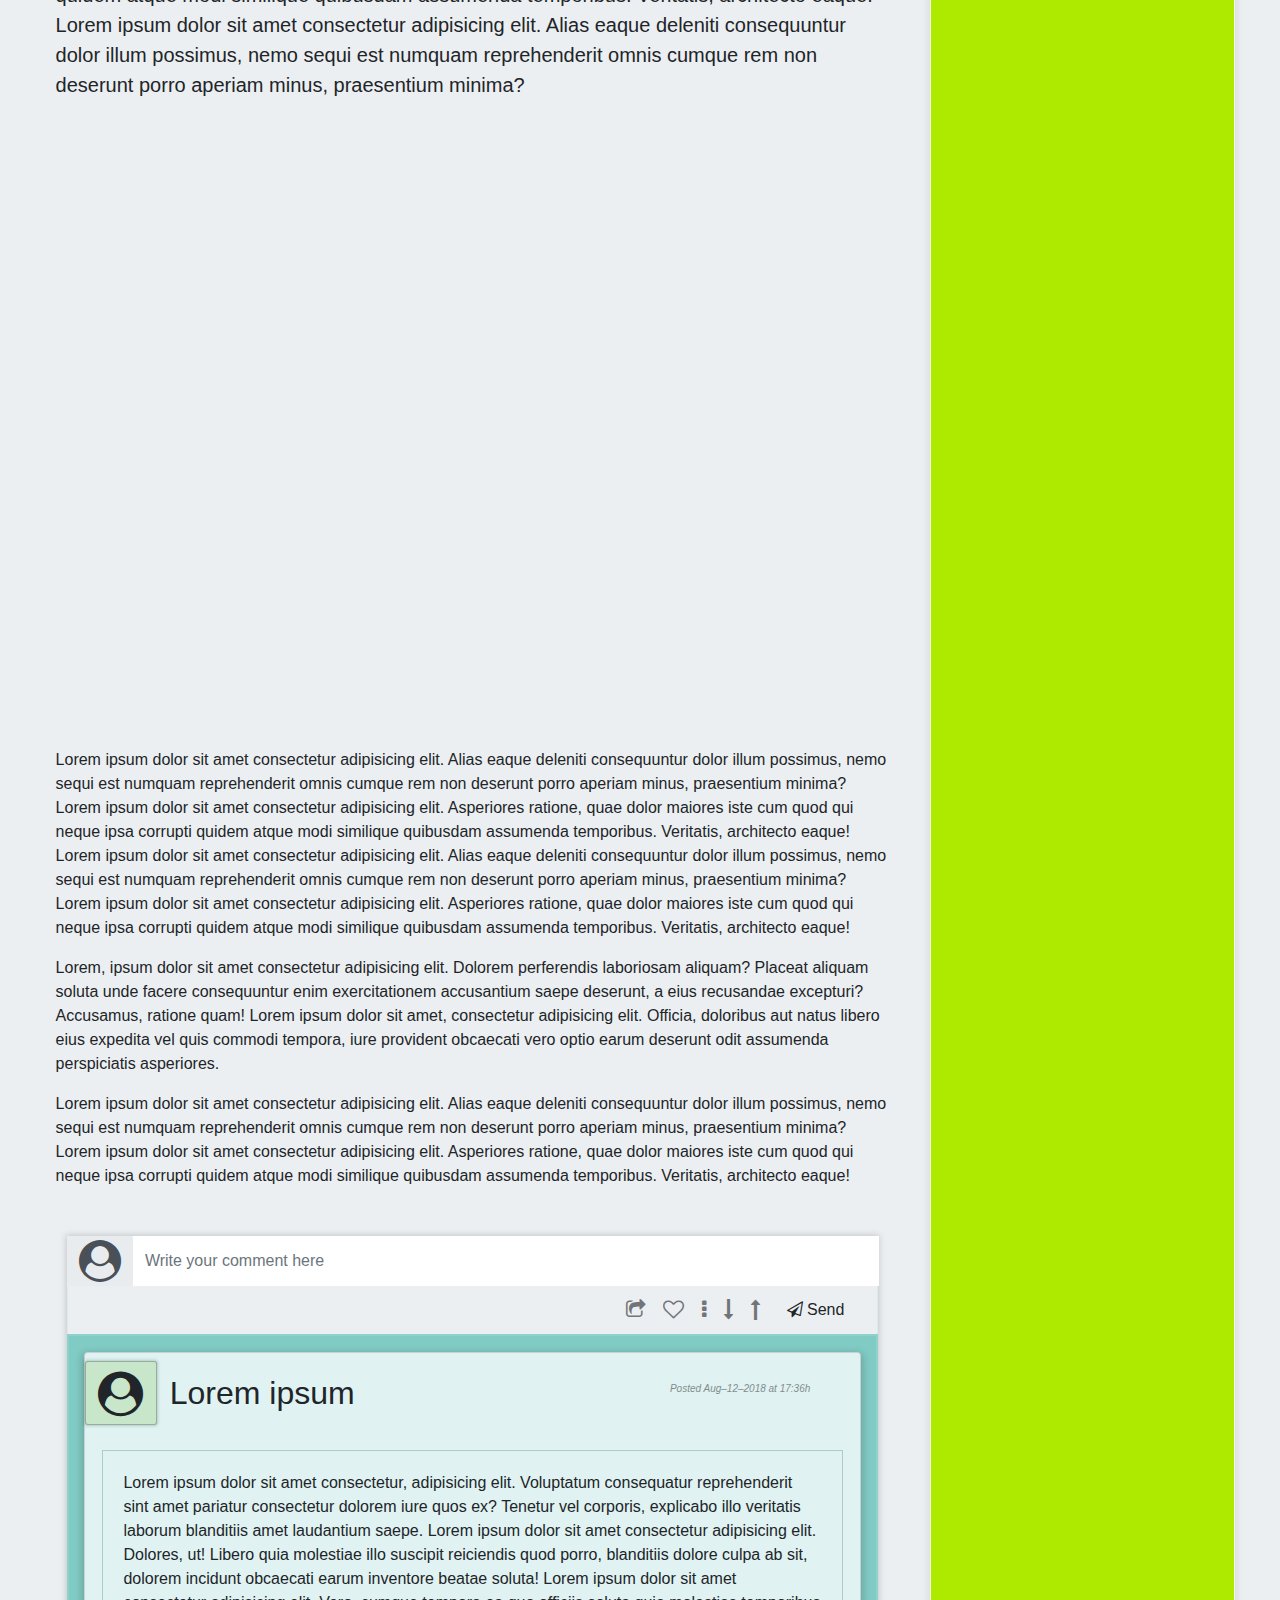
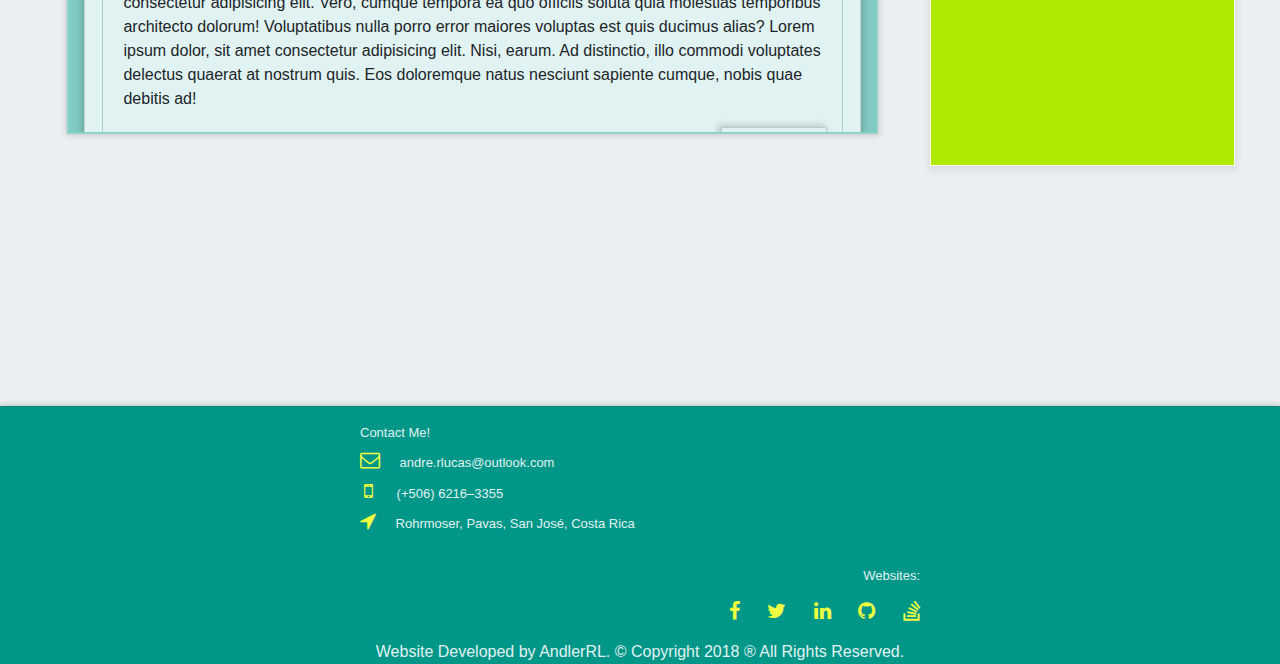
==== commit f603ea77: "v0.9.0" ====
--- a/Music_Blog/index.html
+++ b/Music_Blog/index.html
@@ -117,7 +117,7 @@
       </ul>
     </aside>
 
-    <div class="col-xl-9 col-lg-9 col-md-11 col-sm-12 main-content order-4">
+    <div class="col-xl-9 col-lg-9 col-md-12 col-sm-12 main-content order-4">
       <div class="col-12 main-content-header order-0">
         <div class="carousel slide" data-ride="carousel" id="concerts_artist" data-aos="fade-in">
           <ol class="carousel-indicators">
@@ -129,49 +129,60 @@
           </ol>
           <div class="carousel-inner">
             <div class="carousel-item active">
-              <img src="assets/img/slide_1.png" class="d-block" alt="slide_1">
-              <div class="carousel-caption d-none d-md-block">
-                <h4>Lorem ipsum dolor sit amet</h4>
-                <p>Lorem ipsum dolor sit amet consectetur adipisicing elit. Repellendus omnis quibusdam quis sequi
-                  ratione itaque exercitationem sed rem distinctio nostrum facere pariatur ipsa, laboriosam quisquam
-                  autem odit ab. Ab, consequuntur.</p>
-              </div>
+              <a href="#post-1">
+                <img src="assets/img/slide_1.png" class="d-block" alt="slide_1">
+
+                <div class="carousel-caption d-none d-md-block">
+                  <h4>Lorem ipsum dolor sit amet</h4>
+                  <p>Lorem ipsum dolor sit amet consectetur adipisicing elit. Repellendus omnis quibusdam quis sequi
+                    ratione itaque exercitationem sed rem distinctio nostrum facere pariatur ipsa, laboriosam quisquam
+                    autem odit ab. Ab, consequuntur.</p>
+                </div>
+              </a>
             </div>
             <div class="carousel-item">
-              <img src="assets/img/slide_2.jpg" class="d-block" alt="slide_2">
-              <div class="carousel-caption d-none d-md-block">
-                <h4>Lorem ipsum dolor sit amet</h4>
-                <p>Lorem ipsum dolor sit amet consectetur adipisicing elit. Repellendus omnis quibusdam quis sequi
-                  ratione itaque exercitationem sed rem distinctio nostrum facere pariatur ipsa, laboriosam quisquam
-                  autem odit ab. Ab, consequuntur.</p>
-              </div>
+              <a href="#post-2">
+                <img src="assets/img/slide_2.jpg" class="d-block" alt="slide_2">
+                <div class="carousel-caption d-none d-md-block">
+                  <h4>Lorem ipsum dolor sit amet</h4>
+                  <p>Lorem ipsum dolor sit amet consectetur adipisicing elit. Repellendus omnis quibusdam quis sequi
+                    ratione itaque exercitationem sed rem distinctio nostrum facere pariatur ipsa, laboriosam quisquam
+                    autem odit ab. Ab, consequuntur.</p>
+                </div>
+              </a>
             </div>
             <div class="carousel-item">
-              <img src="assets/img/slide_3.jpg" class="d-block" alt="slide_3">
-              <div class="carousel-caption d-none d-md-block">
-                <h4>Lorem ipsum dolor sit amet</h4>
-                <p>Lorem ipsum dolor sit amet consectetur adipisicing elit. Repellendus omnis quibusdam quis sequi
-                  ratione itaque exercitationem sed rem distinctio nostrum facere pariatur ipsa, laboriosam quisquam
-                  autem odit ab. Ab, consequuntur.</p>
-              </div>
+              <a href="#post-3">
+                <img src="assets/img/slide_3.jpg" class="d-block" alt="slide_3">
+                <div class="carousel-caption d-none d-md-block">
+                  <h4>Lorem ipsum dolor sit amet</h4>
+                  <p>Lorem ipsum dolor sit amet consectetur adipisicing elit. Repellendus omnis quibusdam quis sequi
+                    ratione itaque exercitationem sed rem distinctio nostrum facere pariatur ipsa, laboriosam quisquam
+                    autem odit ab. Ab, consequuntur.</p>
+                </div>
+              </a>
             </div>
             <div class="carousel-item">
-              <img src="assets/img/slide_4.png" class="d-block" alt="slide_4">
-              <div class="carousel-caption d-none d-md-block">
-                <h4>Lorem ipsum dolor sit amet</h4>
-                <p>Lorem ipsum dolor sit amet consectetur adipisicing elit. Repellendus omnis quibusdam quis sequi
-                  ratione itaque exercitationem sed rem distinctio nostrum facere pariatur ipsa, laboriosam quisquam
-                  autem odit ab. Ab, consequuntur.</p>
-              </div>
+              <a href="#post-4">
+                <img src="assets/img/slide_4.png" class="d-block" alt="slide_4">
+                <div class="carousel-caption d-none d-md-block">
+                  <h4>Lorem ipsum dolor sit amet</h4>
+                  <p>Lorem ipsum dolor sit amet consectetur adipisicing elit. Repellendus omnis quibusdam quis sequi
+                    ratione itaque exercitationem sed rem distinctio nostrum facere pariatur ipsa, laboriosam quisquam
+                    autem odit ab. Ab, consequuntur.</p>
+                </div>
+              </a>
             </div>
             <div class="carousel-item">
-              <img src="assets/img/slide_5.png" class="d-block" alt="slide_5">
-              <div class="carousel-caption d-none d-md-block">
-                <h4>Lorem ipsum dolor sit amet</h4>
-                <p>Lorem ipsum dolor sit amet consectetur adipisicing elit. Repellendus omnis quibusdam quis sequi
-                  ratione itaque exercitationem sed rem distinctio nostrum facere pariatur ipsa, laboriosam quisquam
-                  autem odit ab. Ab, consequuntur.</p>
-              </div>
+              <a href="#post-5">
+                <img src="assets/img/slide_5.png" class="d-block" alt="slide_5">
+                <div class="carousel-caption d-none d-md-block">
+                  <h4>Lorem ipsum dolor sit amet</h4>
+                  <p>Lorem ipsum dolor sit amet consectetur adipisicing elit. Repellendus omnis quibusdam quis sequi
+                    ratione itaque exercitationem sed rem distinctio nostrum facere pariatur ipsa, laboriosam quisquam
+                    autem odit ab. Ab, consequuntur.</p>
+                </div>
+              </a>
             </div>
           </div>
           <a class="carousel-control-prev" href="#concerts_artist" role="button" data-slide="prev">
@@ -189,80 +200,857 @@
       <div class="col-10 slogan text-center order-1">
         <h1>TRIBUTE</h1>
         <h2>Music is for life</h2>
-        <h5>Share, comment and let you know all about that you most love–MUSIC!</h5>
+        <h5 align="center">Share, comment and let you know all about that you most love–MUSIC!</h5>
       </div>
 
 
       <!-- ******************************************
         LAS PUBLICACIONES DE LA PÁGINA COMIENZAN AQUÍ -->
 
-      <div class="col-12 text-center news-title order-0 ">
-        <h2>Lorem ipsum dolor sit amet</h2>
-      </div>
-      <div class="col-12 main-content-body order-3">
-        <div class="col-xl-6 col-lg-6 col-md-10 col-sm-12 order-2">
-          <h4>Lorem ipsum dolor sit amet consectetur adipisicing elit. Alias eaque deleniti consequuntur dolor illum
-            possimus, nemo sequi est numquam reprehenderit omnis cumque rem non deserunt porro aperiam minus,
-            praesentium
-            minima?
-            Lorem ipsum dolor sit amet consectetur adipisicing elit. Asperiores ratione, quae dolor maiores iste cum
-            quod
-            qui neque ipsa corrupti quidem atque modi similique quibusdam assumenda temporibus. Veritatis, architecto
-            eaque!</h4>
+      <div class="post">
+        <div class="col-12 text-center news-title order-0">
+          <h2 id="post-2">Lorem ipsum dolor sit amet</h2>
         </div>
-        <div class="col-xl-6 col-lg-6 col-md-10 col-sm-12 order-1">
-          <h4>ASASDS Lorem, ipsum dolor sit amet consectetur adipisicing elit. Dolorem perferendis laboriosam aliquam?
-            Placeat
-            aliquam soluta unde facere consequuntur enim exercitationem accusantium saepe deserunt, a eius recusandae
-            excepturi? Accusamus, ratione quam!
-            Lorem ipsum dolor sit amet, consectetur adipisicing elit. Officia, doloribus aut natus libero eius expedita
-            vel quis commodi tempora, iure provident obcaecati vero optio earum deserunt odit assumenda perspiciatis
-            asperiores.</h4>
+        <div class="col-12 main-content-body order-3">
+          <div class="col-xl-6 col-lg-6 col-md-12 col-sm-12 order-1">
+            <p class="blockquote">Lorem ipsum dolor sit amet consectetur adipisicing elit. Alias eaque deleniti
+              consequuntur dolor illum
+              possimus, nemo sequi est numquam reprehenderit omnis cumque rem non deserunt porro aperiam minus,
+              praesentium
+              minima?
+              Lorem ipsum dolor sit amet consectetur adipisicing elit. Asperiores ratione, quae dolor maiores iste cum
+              quod
+              qui neque ipsa corrupti quidem atque modi similique quibusdam assumenda temporibus. Veritatis, architecto
+              eaque!
+            </p>
+            <p>
+              Lorem ipsum dolor sit amet consectetur adipisicing elit. Alias eaque deleniti consequuntur dolor
+              illum
+              possimus, nemo sequi est numquam reprehenderit omnis cumque rem non deserunt porro aperiam minus,
+              praesentium
+              minima?
+              Lorem ipsum dolor sit amet consectetur adipisicing elit. Asperiores ratione, quae dolor maiores iste
+              cum
+              quod
+              qui neque ipsa corrupti quidem atque modi similique quibusdam assumenda temporibus. Veritatis,
+              architecto
+              eaque!
+            </p>
+            <p>
+              <span class="UHD">Lorem ipsum dolor sit amet consectetur adipisicing elit. Alias eaque deleniti
+                consequuntur dolor
+                illum possimus, nemo sequi est numquam reprehenderit omnis cumque rem non deserunt porro aperiam minus,
+                praesentium
+                minima?</span>
+            </p>
+          </div>
+          <div class="col-xl-6 col-lg-6 col-md-12 col-sm-12 order-2" data-aos="fade-left">
+            <div class="img-thumbnail news-img">
+              <div class="img-fluid" style="background-image: url('assets/img/slide_2.jpg')"></div>
+            </div>
+            <br>
+            <p class="img-quote">
+              <em><small>
+                  "Lorem ipsum dolor sit, amet consectetur adipisicing elit. Consequuntur dolore unde saepe aperiam qui
+                  quaerat et pariatur mollitia quod. Saepe quaerat dolores, a odit officia labore omnis! Quas, dolorem
+                  consequatur."
+              </em></small>
+            </p>
+          </div>
+          <div class="col-12 order-3" style="margin-top: -50px">
+            <p>
+              <span class="standard">Lorem ipsum dolor sit amet consectetur adipisicing elit. Alias eaque deleniti
+                consequuntur dolor
+                illum
+                possimus, nemo sequi est numquam reprehenderit omnis cumque rem non deserunt porro aperiam minus,
+                praesentium
+                minima?</span>
+              Lorem ipsum dolor sit amet consectetur adipisicing elit. Asperiores ratione, quae dolor maiores iste
+              cum
+              quod
+              qui neque ipsa corrupti quidem atque modi similique quibusdam assumenda temporibus. Veritatis,
+              architecto
+              eaque!
+              Lorem ipsum dolor sit amet consectetur adipisicing elit. Alias eaque deleniti consequuntur dolor
+              illum
+              possimus, nemo sequi est numquam reprehenderit omnis cumque rem non deserunt porro aperiam minus,
+              praesentium
+              minima?
+              Lorem ipsum dolor sit amet consectetur adipisicing elit. Asperiores ratione, quae dolor maiores iste
+              cum
+              quod
+              qui neque ipsa corrupti quidem atque modi similique quibusdam assumenda temporibus. Veritatis,
+              architecto
+              eaque!
+            </p>
+            <p>
+              Lorem, ipsum dolor sit amet consectetur adipisicing elit. Dolorem perferendis laboriosam
+              aliquam?
+              Placeat
+              aliquam soluta unde facere consequuntur enim exercitationem accusantium saepe deserunt, a eius
+              recusandae
+              excepturi? Accusamus, ratione quam!
+              Lorem ipsum dolor sit amet, consectetur adipisicing elit. Officia, doloribus aut natus libero eius
+              expedita
+              vel quis commodi tempora, iure provident obcaecati vero optio earum deserunt odit assumenda
+              perspiciatis
+              asperiores.
+            </p>
+          </div>
+
+          <div class="col-10 col-md-12 col-sm-12 comment-share order-5">
+            <div class="input-group-prepend">
+              <i class="fa fa-user-circle input-group-text border-0"></i>
+              <input type="text" id="comment" name="comment" placeholder="Write your comment here" class="form-control border-0">
+            </div>
+            <span class="col-12 float-right">
+              <a href="#!" id="send_comment" class="btn btn-light float-right">
+                <i class="fa fa-send-o"></i> Send
+              </a>
+              <i class="fa fa-long-arrow-up float-right" id="vote-up"></i>
+              <i class="fa fa-long-arrow-down float-right" id="vote-down"></i>
+              <i class="fa fa-ellipsis-v float-right"></i>
+              <i class="fa fa-heart-o float-right" id="fav"></i>
+              <i class="fa fa-share-square-o float-right" data-toggle="modal" data-target="#shareBD" id="share"></i>
+            </span>
+            <ul class="col-12 list-group prev-comment order-6">
+              <li class="list-group-item prev-comment-item">
+                <div class="col-12">
+                  <i class="fa fa-user-circle order-0"></i>
+                  <h2 class="order-1">
+                    Lorem ipsum
+                  </h2>
+                  <span class="date-post order-2">Posted Aug–12–2018 at 17:36h</span>
+                </div>
+                <p>
+                  Lorem ipsum dolor sit amet consectetur, adipisicing elit. Voluptatum consequatur reprehenderit sint
+                  amet pariatur consectetur dolorem iure quos ex? Tenetur vel corporis, explicabo illo veritatis
+                  laborum
+                  blanditiis amet laudantium saepe.
+                  Lorem ipsum dolor sit amet consectetur adipisicing elit. Dolores, ut! Libero quia molestiae illo
+                  suscipit reiciendis quod porro, blanditiis dolore culpa ab sit, dolorem incidunt obcaecati earum
+                  inventore beatae soluta!
+                  Lorem ipsum dolor sit amet consectetur adipisicing elit. Vero, cumque tempora ea quo officiis soluta
+                  quia molestias temporibus architecto dolorum! Voluptatibus nulla porro error maiores voluptas est
+                  quis
+                  ducimus alias?
+                  Lorem ipsum dolor, sit amet consectetur adipisicing elit. Nisi, earum. Ad distinctio, illo commodi
+                  voluptates delectus quaerat at nostrum quis. Eos doloremque natus nesciunt sapiente cumque, nobis
+                  quae
+                  debitis ad!
+                  <span class="prev-comment-reaction">
+                    <i class="fa fa-long-arrow-up float-right" id="vote-up-react"></i>
+                    <i class="fa fa-long-arrow-down float-right" id="vote-down-react"></i>
+                    <i class="fa fa-reply float-right" id="reply-react"></i>
+                    <i class="fa fa-ellipsis-v float-right"></i>
+                  </span>
+                </p>
+              </li>
+              <li class="list-group-item prev-comment-item">
+                <div class="col-12">
+                  <i class="fa fa-user-circle order-0"></i>
+                  <h2 class="order-1">
+                    Lorem ipsum
+                  </h2>
+                  <span class="date-post order-2">Posted Aug–12–2018 at 17:36h</span>
+                </div>
+                <p>
+                  Lorem ipsum dolor sit amet consectetur, adipisicing elit. Voluptatum consequatur reprehenderit sint
+                  amet pariatur consectetur dolorem iure quos ex? Tenetur vel corporis, explicabo illo veritatis
+                  laborum
+                  blanditiis amet laudantium saepe.
+                  Lorem ipsum dolor sit amet consectetur adipisicing elit. Dolores, ut! Libero quia molestiae illo
+                  suscipit reiciendis quod porro, blanditiis dolore culpa ab sit, dolorem incidunt obcaecati earum
+                  inventore beatae soluta!
+                  Lorem ipsum dolor sit amet consectetur adipisicing elit. Vero, cumque tempora ea quo officiis soluta
+                  quia molestias temporibus architecto dolorum! Voluptatibus nulla porro error maiores voluptas est
+                  quis
+                  ducimus alias?
+                  Lorem ipsum dolor, sit amet consectetur adipisicing elit. Nisi, earum. Ad distinctio, illo commodi
+                  voluptates delectus quaerat at nostrum quis. Eos doloremque natus nesciunt sapiente cumque, nobis
+                  quae
+                  debitis ad!
+                  <span class="prev-comment-reaction">
+                    <i class="fa fa-long-arrow-up float-right" id="vote-up-react"></i>
+                    <i class="fa fa-long-arrow-down float-right" id="vote-down-react"></i>
+                    <i class="fa fa-reply float-right" id="reply-react"></i>
+                    <i class="fa fa-ellipsis-v float-right"></i>
+                  </span>
+                </p>
+              </li>
+              <li class="list-group-item prev-comment-item">
+                <div class="col-12">
+                  <i class="fa fa-user-circle order-0"></i>
+                  <h2 class="order-1">
+                    Lorem ipsum
+                  </h2>
+                  <span class="date-post order-2">Posted Aug–12–2018 at 17:36h</span>
+                </div>
+                <p>
+                  Lorem ipsum dolor sit amet consectetur, adipisicing elit. Voluptatum consequatur reprehenderit sint
+                  amet pariatur consectetur dolorem iure quos ex? Tenetur vel corporis, explicabo illo veritatis
+                  laborum
+                  blanditiis amet laudantium saepe.
+                  Lorem ipsum dolor sit amet consectetur adipisicing elit. Dolores, ut! Libero quia molestiae illo
+                  suscipit reiciendis quod porro, blanditiis dolore culpa ab sit, dolorem incidunt obcaecati earum
+                  inventore beatae soluta!
+                  Lorem ipsum dolor sit amet consectetur adipisicing elit. Vero, cumque tempora ea quo officiis soluta
+                  quia molestias temporibus architecto dolorum! Voluptatibus nulla porro error maiores voluptas est
+                  quis
+                  ducimus alias?
+                  Lorem ipsum dolor, sit amet consectetur adipisicing elit. Nisi, earum. Ad distinctio, illo commodi
+                  voluptates delectus quaerat at nostrum quis. Eos doloremque natus nesciunt sapiente cumque, nobis
+                  quae
+                  debitis ad!
+                  <span class="prev-comment-reaction">
+                    <i class="fa fa-long-arrow-up float-right" id="vote-up-react"></i>
+                    <i class="fa fa-long-arrow-down float-right" id="vote-down-react"></i>
+                    <i class="fa fa-reply float-right" id="reply-react"></i>
+                    <i class="fa fa-ellipsis-v float-right"></i>
+                  </span>
+                </p>
+              </li>
+              <li class="list-group-item prev-comment-item">
+                <div class="col-12">
+                  <i class="fa fa-user-circle order-0"></i>
+                  <h2 class="order-1">
+                    Lorem ipsum
+                  </h2>
+                  <span class="date-post order-2">Posted Aug–12–2018 at 17:36h</span>
+                </div>
+                <p>
+                  Lorem ipsum dolor sit amet consectetur, adipisicing elit. Voluptatum consequatur reprehenderit sint
+                  amet pariatur consectetur dolorem iure quos ex? Tenetur vel corporis, explicabo illo veritatis
+                  laborum
+                  blanditiis amet laudantium saepe.
+                  Lorem ipsum dolor sit amet consectetur adipisicing elit. Dolores, ut! Libero quia molestiae illo
+                  suscipit reiciendis quod porro, blanditiis dolore culpa ab sit, dolorem incidunt obcaecati earum
+                  inventore beatae soluta!
+                  Lorem ipsum dolor sit amet consectetur adipisicing elit. Vero, cumque tempora ea quo officiis soluta
+                  quia molestias temporibus architecto dolorum! Voluptatibus nulla porro error maiores voluptas est
+                  quis
+                  ducimus alias?
+                  Lorem ipsum dolor, sit amet consectetur adipisicing elit. Nisi, earum. Ad distinctio, illo commodi
+                  voluptates delectus quaerat at nostrum quis. Eos doloremque natus nesciunt sapiente cumque, nobis
+                  quae
+                  debitis ad!
+                  <span class="prev-comment-reaction">
+                    <i class="fa fa-long-arrow-up float-right" id="vote-up-react"></i>
+                    <i class="fa fa-long-arrow-down float-right" id="vote-down-react"></i>
+                    <i class="fa fa-reply float-right" id="reply-react"></i>
+                    <i class="fa fa-ellipsis-v float-right"></i>
+                  </span>
+                </p>
+              </li>
+            </ul>
+          </div>
         </div>
       </div>
-      <div class="col-10 comment-share">
-        <div class="input-group-prepend">
-          <i class="fa fa-user-circle input-group-text"></i>
-          <input type="text" id="comment" name="comment" placeholder="Write your comment here" class="form-control">
+
+
+
+
+      <div class="post">
+        <div class="col-12 text-center news-title order-0">
+          <h2 id="post-3">Lorem ipsum dolor sit amet</h2>
         </div>
-        <span class="col-6 float-right">
-          <a href="#!" id="send_comment" class="btn btn-light float-right">
-            <i class="fa fa-send-o"></i> Send
-          </a>
-          <i class="fa fa-long-arrow-up float-right" id="vote-up"></i>
-          <i class="fa fa-long-arrow-down float-right" id="vote-down"></i>
-          <i class="fa fa-ellipsis-v float-right"></i>
-          <i class="fa fa-heart-o float-right" id="fav"></i>
-          <i class="fa fa-share-square-o float-right" data-toggle="modal" data-target="#shareBD" id="share"></i>
-        </span>
+        <div class="col-12 main-content-body order-3">
+          <div class="col-xl-6 col-lg-6 col-md-11 col-sm-12 order-2">
+            <p class="blockquote">Lorem ipsum dolor sit amet consectetur adipisicing elit. Alias eaque deleniti
+              consequuntur dolor illum
+              possimus, nemo sequi est numquam reprehenderit omnis cumque rem non deserunt porro aperiam minus,
+              praesentium
+              minima?
+              Lorem ipsum dolor sit amet consectetur adipisicing elit. Asperiores ratione, quae dolor maiores iste cum
+              quod
+              qui neque ipsa corrupti quidem atque modi similique quibusdam assumenda temporibus. Veritatis, architecto
+              eaque!
+            </p>
+            <p>
+              Lorem ipsum dolor sit amet consectetur adipisicing elit. Alias eaque deleniti consequuntur dolor
+              illum
+              possimus, nemo sequi est numquam reprehenderit omnis cumque rem non deserunt porro aperiam minus,
+              praesentium
+              minima?
+              Lorem ipsum dolor sit amet consectetur adipisicing elit. Asperiores ratione, quae dolor maiores iste
+              cum
+              quod
+              qui neque ipsa corrupti quidem atque modi similique quibusdam assumenda temporibus. Veritatis,
+              architecto
+              eaque!
+            </p>
+            <p>
+              <span class="UHD">Lorem ipsum dolor sit amet consectetur adipisicing elit. Alias eaque deleniti
+                consequuntur dolor
+                illum possimus, nemo sequi est numquam reprehenderit omnis cumque rem non deserunt porro aperiam minus,
+                praesentium
+                minima?</span>
+            </p>
+          </div>
+          <div class="col-xl-6 col-lg-6 col-md-10 col-sm-12 order-1" data-aos="fade-right">
+            <div class="img-thumbnail news-img">
+              <div class="img-fluid" style="background-image: url('assets/img/slide_3.jpg')"></div>
+            </div>
+            <br>
+            <p class="img-quote">
+              <em><small>
+                  "Lorem ipsum dolor sit, amet consectetur adipisicing elit. Consequuntur dolore unde saepe aperiam qui
+                  quaerat et pariatur mollitia quod. Saepe quaerat dolores, a odit officia labore omnis! Quas, dolorem
+                  consequatur."
+              </em></small>
+            </p>
+          </div>
+          <div class="col-12 order-3" style="margin-top: -50px">
+            <p>
+              <span class="standard">Lorem ipsum dolor sit amet consectetur adipisicing elit. Alias eaque deleniti
+                consequuntur dolor
+                illum
+                possimus, nemo sequi est numquam reprehenderit omnis cumque rem non deserunt porro aperiam minus,
+                praesentium
+                minima?</span>
+              Lorem ipsum dolor sit amet consectetur adipisicing elit. Asperiores ratione, quae dolor maiores iste
+              cum
+              quod
+              qui neque ipsa corrupti quidem atque modi similique quibusdam assumenda temporibus. Veritatis,
+              architecto
+              eaque!
+              Lorem ipsum dolor sit amet consectetur adipisicing elit. Alias eaque deleniti consequuntur dolor
+              illum
+              possimus, nemo sequi est numquam reprehenderit omnis cumque rem non deserunt porro aperiam minus,
+              praesentium
+              minima?
+              Lorem ipsum dolor sit amet consectetur adipisicing elit. Asperiores ratione, quae dolor maiores iste
+              cum
+              quod
+              qui neque ipsa corrupti quidem atque modi similique quibusdam assumenda temporibus. Veritatis,
+              architecto
+              eaque!
+            </p>
+            <p>
+              Lorem, ipsum dolor sit amet consectetur adipisicing elit. Dolorem perferendis laboriosam
+              aliquam?
+              Placeat
+              aliquam soluta unde facere consequuntur enim exercitationem accusantium saepe deserunt, a eius
+              recusandae
+              excepturi? Accusamus, ratione quam!
+              Lorem ipsum dolor sit amet, consectetur adipisicing elit. Officia, doloribus aut natus libero eius
+              expedita
+              vel quis commodi tempora, iure provident obcaecati vero optio earum deserunt odit assumenda
+              perspiciatis
+              asperiores.
+            </p>
+          </div>
+
+          <div class="col-10 col-md-11 col-sm-12 comment-share order-5">
+            <div class="input-group-prepend">
+              <i class="fa fa-user-circle input-group-text border-0"></i>
+              <input type="text" id="comment" name="comment" placeholder="Write your comment here" class="form-control border-0">
+            </div>
+            <span class="col-12 float-right">
+              <a href="#!" id="send_comment" class="btn btn-light float-right">
+                <i class="fa fa-send-o"></i> Send
+              </a>
+              <i class="fa fa-long-arrow-up float-right" id="vote-up"></i>
+              <i class="fa fa-long-arrow-down float-right" id="vote-down"></i>
+              <i class="fa fa-ellipsis-v float-right"></i>
+              <i class="fa fa-heart-o float-right" id="fav"></i>
+              <i class="fa fa-share-square-o float-right" data-toggle="modal" data-target="#shareBD" id="share"></i>
+            </span>
+            <ul class="col-12 list-group prev-comment order-6">
+              <li class="list-group-item prev-comment-item">
+                <div class="col-12">
+                  <i class="fa fa-user-circle order-0"></i>
+                  <h2 class="order-1">
+                    Lorem ipsum
+                  </h2>
+                  <span class="date-post order-2">Posted Aug–12–2018 at 17:36h</span>
+                </div>
+                <p>
+                  Lorem ipsum dolor sit amet consectetur, adipisicing elit. Voluptatum consequatur reprehenderit sint
+                  amet pariatur consectetur dolorem iure quos ex? Tenetur vel corporis, explicabo illo veritatis
+                  laborum
+                  blanditiis amet laudantium saepe.
+                  Lorem ipsum dolor sit amet consectetur adipisicing elit. Dolores, ut! Libero quia molestiae illo
+                  suscipit reiciendis quod porro, blanditiis dolore culpa ab sit, dolorem incidunt obcaecati earum
+                  inventore beatae soluta!
+                  Lorem ipsum dolor sit amet consectetur adipisicing elit. Vero, cumque tempora ea quo officiis soluta
+                  quia molestias temporibus architecto dolorum! Voluptatibus nulla porro error maiores voluptas est
+                  quis
+                  ducimus alias?
+                  Lorem ipsum dolor, sit amet consectetur adipisicing elit. Nisi, earum. Ad distinctio, illo commodi
+                  voluptates delectus quaerat at nostrum quis. Eos doloremque natus nesciunt sapiente cumque, nobis
+                  quae
+                  debitis ad!
+                  <span class="prev-comment-reaction">
+                    <i class="fa fa-long-arrow-up float-right" id="vote-up-react"></i>
+                    <i class="fa fa-long-arrow-down float-right" id="vote-down-react"></i>
+                    <i class="fa fa-reply float-right" id="reply-react"></i>
+                    <i class="fa fa-ellipsis-v float-right"></i>
+                  </span>
+                </p>
+              </li>
+              <li class="list-group-item prev-comment-item">
+                <div class="col-12 d-inline-flex">
+                  <i class="fa fa-user-circle order-0"></i>
+                  <h2 class="order-1">
+                    Lorem ipsum
+                  </h2>
+                  <span class="date-post order-2">Posted Aug–12–2018 at 17:36h</span>
+                </div>
+                <p>
+                  Lorem ipsum dolor sit amet consectetur, adipisicing elit. Voluptatum consequatur reprehenderit sint
+                  amet pariatur consectetur dolorem iure quos ex? Tenetur vel corporis, explicabo illo veritatis
+                  laborum
+                  blanditiis amet laudantium saepe.
+                  Lorem ipsum dolor sit amet consectetur adipisicing elit. Dolores, ut! Libero quia molestiae illo
+                  suscipit reiciendis quod porro, blanditiis dolore culpa ab sit, dolorem incidunt obcaecati earum
+                  inventore beatae soluta!
+                  Lorem ipsum dolor sit amet consectetur adipisicing elit. Vero, cumque tempora ea quo officiis soluta
+                  quia molestias temporibus architecto dolorum! Voluptatibus nulla porro error maiores voluptas est
+                  quis
+                  ducimus alias?
+                  Lorem ipsum dolor, sit amet consectetur adipisicing elit. Nisi, earum. Ad distinctio, illo commodi
+                  voluptates delectus quaerat at nostrum quis. Eos doloremque natus nesciunt sapiente cumque, nobis
+                  quae
+                  debitis ad!
+                  <span class="prev-comment-reaction">
+                    <i class="fa fa-long-arrow-up float-right" id="vote-up-react"></i>
+                    <i class="fa fa-long-arrow-down float-right" id="vote-down-react"></i>
+                    <i class="fa fa-reply float-right" id="reply-react"></i>
+                    <i class="fa fa-ellipsis-v float-right"></i>
+                  </span>
+                </p>
+              </li>
+              <li class="list-group-item prev-comment-item">
+                <div class="col-12">
+                  <i class="fa fa-user-circle order-0"></i>
+                  <h2 class="order-1">
+                    Lorem ipsum
+                  </h2>
+                  <span class="date-post order-2">Posted Aug–12–2018 at 17:36h</span>
+                </div>
+                <p>
+                  Lorem ipsum dolor sit amet consectetur, adipisicing elit. Voluptatum consequatur reprehenderit sint
+                  amet pariatur consectetur dolorem iure quos ex? Tenetur vel corporis, explicabo illo veritatis
+                  laborum
+                  blanditiis amet laudantium saepe.
+                  Lorem ipsum dolor sit amet consectetur adipisicing elit. Dolores, ut! Libero quia molestiae illo
+                  suscipit reiciendis quod porro, blanditiis dolore culpa ab sit, dolorem incidunt obcaecati earum
+                  inventore beatae soluta!
+                  Lorem ipsum dolor sit amet consectetur adipisicing elit. Vero, cumque tempora ea quo officiis soluta
+                  quia molestias temporibus architecto dolorum! Voluptatibus nulla porro error maiores voluptas est
+                  quis
+                  ducimus alias?
+                  Lorem ipsum dolor, sit amet consectetur adipisicing elit. Nisi, earum. Ad distinctio, illo commodi
+                  voluptates delectus quaerat at nostrum quis. Eos doloremque natus nesciunt sapiente cumque, nobis
+                  quae
+                  debitis ad!
+                  <span class="prev-comment-reaction">
+                    <i class="fa fa-long-arrow-up float-right" id="vote-up-react"></i>
+                    <i class="fa fa-long-arrow-down float-right" id="vote-down-react"></i>
+                    <i class="fa fa-reply float-right" id="reply-react"></i>
+                    <i class="fa fa-ellipsis-v float-right"></i>
+                  </span>
+                </p>
+              </li>
+              <li class="list-group-item prev-comment-item">
+                <div class="col-12">
+                  <i class="fa fa-user-circle order-0"></i>
+                  <h2 class="order-1">
+                    Lorem ipsum
+                  </h2>
+                  <span class="date-post order-2">Posted Aug–12–2018 at 17:36h</span>
+                </div>
+                <p>
+                  Lorem ipsum dolor sit amet consectetur, adipisicing elit. Voluptatum consequatur reprehenderit sint
+                  amet pariatur consectetur dolorem iure quos ex? Tenetur vel corporis, explicabo illo veritatis
+                  laborum
+                  blanditiis amet laudantium saepe.
+                  Lorem ipsum dolor sit amet consectetur adipisicing elit. Dolores, ut! Libero quia molestiae illo
+                  suscipit reiciendis quod porro, blanditiis dolore culpa ab sit, dolorem incidunt obcaecati earum
+                  inventore beatae soluta!
+                  Lorem ipsum dolor sit amet consectetur adipisicing elit. Vero, cumque tempora ea quo officiis soluta
+                  quia molestias temporibus architecto dolorum! Voluptatibus nulla porro error maiores voluptas est
+                  quis
+                  ducimus alias?
+                  Lorem ipsum dolor, sit amet consectetur adipisicing elit. Nisi, earum. Ad distinctio, illo commodi
+                  voluptates delectus quaerat at nostrum quis. Eos doloremque natus nesciunt sapiente cumque, nobis
+                  quae
+                  debitis ad!
+                  <span class="prev-comment-reaction">
+                    <i class="fa fa-long-arrow-up float-right" id="vote-up-react"></i>
+                    <i class="fa fa-long-arrow-down float-right" id="vote-down-react"></i>
+                    <i class="fa fa-reply float-right" id="reply-react"></i>
+                    <i class="fa fa-ellipsis-v float-right"></i>
+                  </span>
+                </p>
+              </li>
+            </ul>
+          </div>
+        </div>
       </div>
+
+
+
+
+
+
+      <div class="post">
+        <div class="col-12 text-center news-title order-0">
+          <h2 id="post-4">Lorem ipsum dolor sit amet</h2>
+        </div>
+        <div class="col-12 main-content-body order-3">
+          <div class="col-12 order-1">
+            <p class="blockquote">Lorem ipsum dolor sit amet consectetur adipisicing elit. Alias eaque deleniti
+              consequuntur dolor illum
+              possimus, nemo sequi est numquam reprehenderit omnis cumque rem non deserunt porro aperiam minus,
+              praesentium
+              minima?
+              Lorem ipsum dolor sit amet consectetur adipisicing elit. Asperiores ratione, quae dolor maiores iste cum
+              quod
+              qui neque ipsa corrupti quidem atque modi similique quibusdam assumenda temporibus. Veritatis, architecto
+              eaque!
+              Lorem ipsum dolor sit amet consectetur adipisicing elit. Alias eaque deleniti consequuntur dolor
+              illum
+              possimus, nemo sequi est numquam reprehenderit omnis cumque rem non deserunt porro aperiam minus,
+              praesentium
+              minima?
+            </p>
+          </div>
+          <div class="col-12 order-2" data-aos="fade-in">
+            <div class="img-thumbnail news-img">
+              <div class="img-fluid" style="background-image: url('assets/img/slide_4.png')"></div>
+            </div>
+            <br>
+            <p class="img-quote">
+              <em>
+                " Lorem ipsum dolor sit, amet consectetur adipisicing elit. Consequuntur dolore unde saepe aperiam
+                qui
+                quaerat et pariatur mollitia quod. Saepe quaerat dolores, a odit officia labore omnis! Quas, dolorem
+                consequatur. Quos ad totam in quo quaerat
+                modi voluptatem, cupiditate officia, voluptates neque consequuntur iusto! Delectus, debitis quo
+                obcaecati nulla sapiente repudiandae maiores. Lorem ipsum, dolor sit amet consectetur adipisicing elit.
+                Ipsa beatae reprehenderit impedit inventore natus sapiente, accusantium illum unde, vel iure saepe
+                repellat minus neque numquam excepturi ad incidunt aut animi. " – Adipisicing elit.
+              </em>
+            </p>
+          </div>
+          <div class="col-12 order-3" style="margin-top: -50px">
+            <p>
+              Lorem ipsum dolor sit amet consectetur adipisicing elit. Alias eaque deleniti
+              consequuntur dolor
+              illum
+              possimus, nemo sequi est numquam reprehenderit omnis cumque rem non deserunt porro aperiam minus,
+              praesentium
+              minima?
+              Lorem ipsum dolor sit amet consectetur adipisicing elit. Asperiores ratione, quae dolor maiores iste
+              cum
+              quod
+              qui neque ipsa corrupti quidem atque modi similique quibusdam assumenda temporibus. Veritatis,
+              architecto
+              eaque!
+              Lorem ipsum dolor sit amet consectetur adipisicing elit. Alias eaque deleniti consequuntur dolor
+              illum
+              possimus, nemo sequi est numquam reprehenderit omnis cumque rem non deserunt porro aperiam minus,
+              praesentium
+              minima?
+              Lorem ipsum dolor sit amet consectetur adipisicing elit. Asperiores ratione, quae dolor maiores iste
+              cum
+              quod
+              qui neque ipsa corrupti quidem atque modi similique quibusdam assumenda temporibus. Veritatis,
+              architecto
+              eaque!
+            </p>
+            <p>
+              Lorem, ipsum dolor sit amet consectetur adipisicing elit. Dolorem perferendis laboriosam
+              aliquam?
+              Placeat
+              aliquam soluta unde facere consequuntur enim exercitationem accusantium saepe deserunt, a eius
+              recusandae
+              excepturi? Accusamus, ratione quam!
+              Lorem ipsum dolor sit amet, consectetur adipisicing elit. Officia, doloribus aut natus libero eius
+              expedita
+              vel quis commodi tempora, iure provident obcaecati vero optio earum deserunt odit assumenda
+              perspiciatis
+              asperiores.
+            </p>
+            <p>
+              Lorem ipsum dolor sit amet consectetur adipisicing elit. Alias eaque deleniti consequuntur dolor
+              illum
+              possimus, nemo sequi est numquam reprehenderit omnis cumque rem non deserunt porro aperiam minus,
+              praesentium
+              minima?
+              Lorem ipsum dolor sit amet consectetur adipisicing elit. Asperiores ratione, quae dolor maiores iste
+              cum
+              quod
+              qui neque ipsa corrupti quidem atque modi similique quibusdam assumenda temporibus. Veritatis,
+              architecto
+              eaque!
+            </p>
+          </div>
+
+          <div class="col-10 col-md-11 col-sm-12 comment-share order-5">
+            <div class="input-group-prepend">
+              <i class="fa fa-user-circle input-group-text border-0"></i>
+              <input type="text" id="comment" name="comment" placeholder="Write your comment here" class="form-control border-0">
+            </div>
+            <span class="col-12 float-right">
+              <a href="#!" id="send_comment" class="btn btn-light float-right">
+                <i class="fa fa-send-o"></i> Send
+              </a>
+              <i class="fa fa-long-arrow-up float-right" id="vote-up"></i>
+              <i class="fa fa-long-arrow-down float-right" id="vote-down"></i>
+              <i class="fa fa-ellipsis-v float-right"></i>
+              <i class="fa fa-heart-o float-right" id="fav"></i>
+              <i class="fa fa-share-square-o float-right" data-toggle="modal" data-target="#shareBD" id="share"></i>
+            </span>
+            <ul class="col-12 list-group prev-comment order-6">
+              <li class="list-group-item prev-comment-item">
+                <div class="col-12">
+                  <i class="fa fa-user-circle order-0"></i>
+                  <h2 class="order-1">
+                    Lorem ipsum
+                  </h2>
+                  <span class="date-post order-2">Posted Aug–12–2018 at 17:36h</span>
+                </div>
+                <p>
+                  Lorem ipsum dolor sit amet consectetur, adipisicing elit. Voluptatum consequatur reprehenderit sint
+                  amet pariatur consectetur dolorem iure quos ex? Tenetur vel corporis, explicabo illo veritatis
+                  laborum
+                  blanditiis amet laudantium saepe.
+                  Lorem ipsum dolor sit amet consectetur adipisicing elit. Dolores, ut! Libero quia molestiae illo
+                  suscipit reiciendis quod porro, blanditiis dolore culpa ab sit, dolorem incidunt obcaecati earum
+                  inventore beatae soluta!
+                  Lorem ipsum dolor sit amet consectetur adipisicing elit. Vero, cumque tempora ea quo officiis soluta
+                  quia molestias temporibus architecto dolorum! Voluptatibus nulla porro error maiores voluptas est
+                  quis
+                  ducimus alias?
+                  Lorem ipsum dolor, sit amet consectetur adipisicing elit. Nisi, earum. Ad distinctio, illo commodi
+                  voluptates delectus quaerat at nostrum quis. Eos doloremque natus nesciunt sapiente cumque, nobis
+                  quae
+                  debitis ad!
+                  <span class="prev-comment-reaction">
+                    <i class="fa fa-long-arrow-up float-right" id="vote-up-react"></i>
+                    <i class="fa fa-long-arrow-down float-right" id="vote-down-react"></i>
+                    <i class="fa fa-reply float-right" id="reply-react"></i>
+                    <i class="fa fa-ellipsis-v float-right"></i>
+                  </span>
+                </p>
+              </li>
+              <li class="list-group-item prev-comment-item">
+                <div class="col-12">
+                  <i class="fa fa-user-circle order-0"></i>
+                  <h2 class="order-1">
+                    Lorem ipsum
+                  </h2>
+                  <span class="date-post order-2">Posted Aug–12–2018 at 17:36h</span>
+                </div>
+                <p>
+                  Lorem ipsum dolor sit amet consectetur, adipisicing elit. Voluptatum consequatur reprehenderit sint
+                  amet pariatur consectetur dolorem iure quos ex? Tenetur vel corporis, explicabo illo veritatis
+                  laborum
+                  blanditiis amet laudantium saepe.
+                  Lorem ipsum dolor sit amet consectetur adipisicing elit. Dolores, ut! Libero quia molestiae illo
+                  suscipit reiciendis quod porro, blanditiis dolore culpa ab sit, dolorem incidunt obcaecati earum
+                  inventore beatae soluta!
+                  Lorem ipsum dolor sit amet consectetur adipisicing elit. Vero, cumque tempora ea quo officiis soluta
+                  quia molestias temporibus architecto dolorum! Voluptatibus nulla porro error maiores voluptas est
+                  quis
+                  ducimus alias?
+                  Lorem ipsum dolor, sit amet consectetur adipisicing elit. Nisi, earum. Ad distinctio, illo commodi
+                  voluptates delectus quaerat at nostrum quis. Eos doloremque natus nesciunt sapiente cumque, nobis
+                  quae
+                  debitis ad!
+                  <span class="prev-comment-reaction">
+                    <i class="fa fa-long-arrow-up float-right" id="vote-up-react"></i>
+                    <i class="fa fa-long-arrow-down float-right" id="vote-down-react"></i>
+                    <i class="fa fa-reply float-right" id="reply-react"></i>
+                    <i class="fa fa-ellipsis-v float-right"></i>
+                  </span>
+                </p>
+              </li>
+              <li class="list-group-item prev-comment-item">
+                <div class="col-12">
+                  <i class="fa fa-user-circle order-0"></i>
+                  <h2 class="order-1">
+                    Lorem ipsum
+                  </h2>
+                  <span class="date-post order-2">Posted Aug–12–2018 at 17:36h</span>
+                </div>
+                <p>
+                  Lorem ipsum dolor sit amet consectetur, adipisicing elit. Voluptatum consequatur reprehenderit sint
+                  amet pariatur consectetur dolorem iure quos ex? Tenetur vel corporis, explicabo illo veritatis
+                  laborum
+                  blanditiis amet laudantium saepe.
+                  Lorem ipsum dolor sit amet consectetur adipisicing elit. Dolores, ut! Libero quia molestiae illo
+                  suscipit reiciendis quod porro, blanditiis dolore culpa ab sit, dolorem incidunt obcaecati earum
+                  inventore beatae soluta!
+                  Lorem ipsum dolor sit amet consectetur adipisicing elit. Vero, cumque tempora ea quo officiis soluta
+                  quia molestias temporibus architecto dolorum! Voluptatibus nulla porro error maiores voluptas est
+                  quis
+                  ducimus alias?
+                  Lorem ipsum dolor, sit amet consectetur adipisicing elit. Nisi, earum. Ad distinctio, illo commodi
+                  voluptates delectus quaerat at nostrum quis. Eos doloremque natus nesciunt sapiente cumque, nobis
+                  quae
+                  debitis ad!
+                  <span class="prev-comment-reaction">
+                    <i class="fa fa-long-arrow-up float-right" id="vote-up-react"></i>
+                    <i class="fa fa-long-arrow-down float-right" id="vote-down-react"></i>
+                    <i class="fa fa-reply float-right" id="reply-react"></i>
+                    <i class="fa fa-ellipsis-v float-right"></i>
+                  </span>
+                </p>
+              </li>
+              <li class="list-group-item prev-comment-item">
+                <div class="col-12">
+                  <i class="fa fa-user-circle order-0"></i>
+                  <h2 class="order-1">
+                    Lorem ipsum
+                  </h2>
+                  <span class="date-post order-2">Posted Aug–12–2018 at 17:36h</span>
+                </div>
+                <p>
+                  Lorem ipsum dolor sit amet consectetur, adipisicing elit. Voluptatum consequatur reprehenderit sint
+                  amet pariatur consectetur dolorem iure quos ex? Tenetur vel corporis, explicabo illo veritatis
+                  laborum
+                  blanditiis amet laudantium saepe.
+                  Lorem ipsum dolor sit amet consectetur adipisicing elit. Dolores, ut! Libero quia molestiae illo
+                  suscipit reiciendis quod porro, blanditiis dolore culpa ab sit, dolorem incidunt obcaecati earum
+                  inventore beatae soluta!
+                  Lorem ipsum dolor sit amet consectetur adipisicing elit. Vero, cumque tempora ea quo officiis soluta
+                  quia molestias temporibus architecto dolorum! Voluptatibus nulla porro error maiores voluptas est
+                  quis
+                  ducimus alias?
+                  Lorem ipsum dolor, sit amet consectetur adipisicing elit. Nisi, earum. Ad distinctio, illo commodi
+                  voluptates delectus quaerat at nostrum quis. Eos doloremque natus nesciunt sapiente cumque, nobis
+                  quae
+                  debitis ad!
+                  <span class="prev-comment-reaction">
+                    <i class="fa fa-long-arrow-up float-right" id="vote-up-react"></i>
+                    <i class="fa fa-long-arrow-down float-right" id="vote-down-react"></i>
+                    <i class="fa fa-reply float-right" id="reply-react"></i>
+                    <i class="fa fa-ellipsis-v float-right"></i>
+                  </span>
+                </p>
+              </li>
+            </ul>
+          </div>
+        </div>
+      </div>
+
+
+
+
+
 
       <!-- SHARE MODAL BACKDROP -->
       <div class="modal fade" id="shareBD" tabindex="-1" role="dialog" aria-labelledby="Share on SN" aria-hidden="true">
         <div class="modal-dialog" role="document">
           <div class="modal-content">
-            <div class="modal-header">
-              <h5 class="modal-title" id="shareBD">Share with Others!</h5>
+            <div class="modal-header col-12">
+              <h5 class="modal-title offset-4" id="shareBD">Share with Others!</h5>
+              <button type="button" class="close order-1" data-dismiss="modal" aria-label="Close">
+                <span aria-hidden="true">&times;</span>
+              </button>
+            </div>
+            <div class="modal-body col-12">
+              <input class="col-12" type="text" readonly value="https://somerandomlink.com/a-random-reference-with-id-random-12912367123" />
+
+              <span class="col-10 social">
+                <i class="fa fa-facebook-official"></i>
+                <i class="fa fa-twitter"></i>
+                <i class="fa fa-pinterest"></i>
+                <i class="fa fa-code"></i>
+              </span>
+            </div>
+            <div class="modal-footer btn-group-lg" align="center">
+              <button type="button" class="btn btn-modal-sec" data-dismiss="modal">Close</button>
+              <button type="button" class="btn btn-modal-pri" data-dismiss="modal" data-toggle="modal" data-target="#share-complete">Share</button>
+            </div>
+          </div>
+        </div>
+      </div>
+
+      <!-- SHARE COMPLETED MODAL BACKDROP -->
+      <div class="modal fade" id="share-complete" tabindex="-1" role="dialog" aria-labelledby="Share on SN" aria-hidden="true">
+        <div class="modal-dialog" role="document">
+          <div class="modal-content">
+            <div class="modal-header col-12">
+              <h1 class="modal-title" id="share-complete">Share Completed!</h1>
               <button type="button" class="close" data-dismiss="modal" aria-label="Close">
                 <span aria-hidden="true">&times;</span>
               </button>
             </div>
-            <div class="modal-body">
+            <div class="modal-body col-12">
+              <input type="text" readonly placeholder="https://somerandomlink.com/a-random-reference-with-id-random-12912367123"
+                disabled class="col-12" />
+
               <span class="col-10 social">
                 <i class="fa fa-facebook-official"></i>
                 <i class="fa fa-twitter"></i>
+                <i class="fa fa-pinterest"></i>
                 <i class="fa fa-code"></i>
               </span>
             </div>
-            <div class="modal-footer">
-              <button type="button" class="btn btn-secondary" data-dismiss="modal">Close</button>
-              <button type="button" class="btn btn-primary" data-dismiss="modal">Share</button>
+            <div class="modal-footer btn-group-lg">
+              <button type="button" class="btn btn-modal-sec" data-dismiss="modal">Close</button>
             </div>
           </div>
         </div>
       </div>
     </div>
   </main>
+
+
+  <footer class="row footer-main order-last">
+    <div class="col-12 footer-body d-inline">
+      <div class="col-xl-6 col-lg-6 col-md-12 col-sm-12 footer-content">
+        <p align="left" class="footer-item">
+          Contact Me!
+          <br>
+          <span class="contact-info">
+            <a href="mailto:andre.rlucas@outlook.com" data-toggle="tooltip" data-html="true" data-placement="right"
+              title="<em>Send me thy email!</em>" class="contact-info-item">
+              <i class="fa fa-envelope-o"></i> andre.rlucas@outlook.com
+            </a>
+            <span class="contact-info-item" data-toggle="tooltip" data-html="true" data-placement="right" title="<em>Ya'll call me–someday</em>">
+              <i class="fa fa-mobile" style="padding-left: .25rem; margin-right: 1.25rem"></i> (+506) 6216–3355
+            </span>
+            <span class="contact-info-item" data-toggle="tooltip" data-html="true" data-placement="right" title="<em>Where magic comes from</em>">
+              <i class="fa fa-location-arrow"></i>
+              Rohrmoser, Pavas, San José, Costa Rica
+            </span>
+          </span>
+        </p>
+      </div>
+      <div class="col-xl-6 col-lg-6 col-md-12 col-sm-12 footer-content">
+        <p align="right" class="footer-content">
+          Websites:
+          <ul class="list-unstyled list-inline float-right footer-item">
+            <li class="list-inline-item">
+              <i class="fa fa-facebook-f"></i>
+            </li>
+            <li class="list-inline-item">
+              <i class="fa fa-twitter"></i>
+            </li>
+            <li class="list-inline-item">
+              <i class="fa fa-linkedin"></i>
+            </li>
+            <li class="list-inline-item">
+              <i class="fa fa-github"></i>
+            </li>
+            <li class="list-inline-item">
+              <i class="fa fa-stack-overflow"></i>
+            </li>
+          </ul>
+        </p>
+      </div>
+    </div>
+    <div align="center" class="col-12 c-and-r">
+      Website Developed by <span data-toggle="tooltip" data-html="true" data-placement="top" title="<em>Roberto Romero Lucas</em>">AndlerRL</span>.
+      © Copyright 2018 ® All Rights Reserved.
+    </div>
+  </footer>
 
 
 
--- a/Music_Blog/css/app.css
+++ b/Music_Blog/css/app.css
@@ -155,27 +155,31 @@
   margin: .7rem .5rem .5rem .5rem;
 }
 
-main>div.main-content {
+main {
+  margin-bottom: 15rem;
+}
+
+main>div.main-content>div.post {
   padding: 0;
   margin: 0 auto;
 }
 
-main > div.main-content > div.main-content-header {
+main>div.main-content>div.main-content-header {
   margin: 1rem 0 1.25rem -.5rem;
 }
 
-main > div.main-content > div.main-content-header > div > a:last-child { 
+main>div.main-content>div.main-content-header>div>a:last-child {
   margin-right: 0;
 }
 
-main > div.main-content > div.main-content-header > div > div,
-main > div.main-content > div.main-content-header > div > div > div {
+main>div.main-content>div.main-content-header>div>div,
+main>div.main-content>div.main-content-header>div>div>div {
   background-color: #424242;
   background-origin: padding-box;
   box-shadow: 0 5px 10px 5px #42424230;
 }
 
-main > div.main-content > div.main-content-header > div > div > div > div {
+main>div.main-content>div.main-content-header>div>div>div>div {
   width: 100%;
   margin: 0;
   padding: 2rem;
@@ -192,7 +196,7 @@
   background-color: #004d40;
 }
 
-main > div.main-content > div.slogan > h1 {
+main>div.main-content>div.slogan>h1 {
   font-family: 'Phosphate', Arial, sans-serif;
   letter-spacing: 10px;
   font-size: 8rem;
@@ -200,94 +204,371 @@
   margin: 0;
 }
 
-main > div.main-content > div.slogan > h2,
-main > div.main-content > div.slogan > h5 {
+main>div.main-content>div.slogan>h2,
+main>div.main-content>div.slogan>h5 {
   font-family: 'BodoniItalic', Arial, sans-serif;
   font-weight: 500;
 }
 
-main > div.main-content > div.slogan > h2 {
+main>div.main-content>div.slogan>h2 {
   font-size: 3.5rem;
   letter-spacing: -2.5px;
 }
 
-main > div.main-content > div.slogan > h5 {
+main>div.main-content>div.slogan>h5 {
   font-size: 1.5rem;
 }
 
-main > div.main-content > div.news-title {
+main>div.main-content>div.post>div.news-title {
   margin-top: 5rem;
   padding: 1rem;
 }
 
-main > div.main-content > div.main-content-body {
+main>div.main-content>div.post>div.main-content-body {
   border-top: 1px solid;
-  padding: 3rem 1.6rem;
   display: inline-flex;
-  margin: 0;
-  left: -7px;
-}
-
-main > div.main-content > div.main-content-body > span h2 {
-  top: 0;
-}
-
-main > div.main-content > div.comment-share {
+  flex-wrap: wrap;
+  padding: 0;
+  margin: 0 auto !important;
+}
+
+main>div.main-content>div.post>div.main-content-body>div {
+  margin: 0 auto;
+  padding: 3rem 1.6rem 0 1.6rem;
+}
+
+main>div.main-content>div.post>div.main-content-body>div>div {
+  padding: 0 auto;
+}
+
+main>div.main-content>div.post>div.main-content-body>div>div.news-img {
+  border: 1px solid transparent;
+  background-color: #424242;
+  min-height: 25rem !important;
+  margin: 0 auto;
+  padding: 0;
+  box-shadow: 0 0 8px 2px #4242424a;
+}
+
+main>div.main-content>div.post>div.main-content-body>div>div.news-img>div {
+  background-size: 100% auto;
+  background-repeat: no-repeat;
+  background-position-y: center;
+  width: 100%;
+  height: 25rem;
+  margin: auto !important;
+  padding: 0;
+}
+
+main>div.main-content>div.post>div.main-content-body>div>p.img-quote {
+  background-color: #4242421f;
+  color: #004d40;
+  padding: 0 1rem;
+  border-radius: 3px;
+  box-shadow: inset 0 0 50px 10px #e0f2f15a;
+}
+
+main>div.main-content>div.post>div.main-content-body>div.comment-share {
   min-height: 25rem;
-  padding: 2rem;
-}
-
-main > div.main-content > div.comment-share > div,
-main > div.main-content > div.comment-share > div > input {
+  padding: 0;
+  margin: 2rem auto;
+  box-shadow: 0 0 6px 1px #4242423a;
+}
+
+main>div.main-content>div.post>div.main-content-body>div.comment-share>div,
+main>div.main-content>div.post>div.main-content-body>div.comment-share>div>input {
   height: 50px;
   border-radius: 0 !important;
 }
 
-main > div.main-content > div.comment-share > div > i {
+main>div.main-content>div.post>div.main-content-body>div.comment-share>div>i {
   font-size: 42px;
 }
 
-main > div.main-content > div.comment-share > span > i {
+main>div.main-content>div.post>div.main-content-body>div.comment-share>span {
+  border-left: 1px solid #b2dfdb4a;
+  border-right: 1px solid #b2dfdb4a;
+}
+
+main>div.main-content>div.post>div.main-content-body>div.comment-share>span>i {
   font-size: 21px;
   margin: .8rem .55rem;
+  opacity: .6;
+}
+
+main>div.main-content>div.post>div.main-content-body>div.comment-share>span>i:hover,
+main>div.main-content>div.post>div.main-content-body>div.comment-share>span>i.selected,
+main>div.main-content>div.post>div.main-content-body>div.comment-share>ul.prev-comment>li.prev-comment-item>p>span.prev-comment-reaction>i:hover,
+.selected {
+  opacity: 1;
   cursor: pointer;
-}
-
-main > div.main-content > div.comment-share > span > i:hover,
-main > div.main-content > div.comment-share > span > i.selected {
   color: #00b0ff;
 }
 
-main > div.main-content > div.comment-share > span > a {
+main>div.main-content>div.post>div.main-content-body>div.comment-share>span>a {
   background-color: transparent;
   border: 1px solid transparent;
   margin: .3rem .3rem;
   font-size: 16px;
 }
- 
-main > div.main-content > div.comment-share > span > a:hover {
+
+main>div.main-content>div.post>div.main-content-body>div.comment-share>span>a:hover {
   border: 1px solid;
   color: #80d8ff;
 }
 
-main > div.main-content > div#shareBD {
-  height: 250px !important;
+main>div.main-content>div.post>div.main-content-body>div.comment-share>ul.prev-comment {
+  background-color: #80cbc4;
+  border: 2px solid #b2dfdb4a;
+  height: 25rem;
+  overflow: auto;
+  display: inline-flex;
+  flex-wrap: wrap;
+  flex-flow: column;
+}
+
+main>div.main-content>div.post>div.main-content-body>div.comment-share>ul.prev-comment>li.prev-comment-item {
+  background-color: #e0f2f1;
+  padding: .5rem 0;
+  margin: 1rem 0;
+  box-shadow: 0 3px 6px 3px #4242423a;
+}
+
+main>div.main-content>div.post>div.main-content-body>div.comment-share>ul.prev-comment>li.prev-comment-item>div {
+  display: inline-flex;
+  vertical-align: middle;
+  text-align: center;
+  padding: 0;
+}
+
+main>div.main-content>div.post>div.main-content-body>div.comment-share>ul.prev-comment>li.prev-comment-item>div>i,
+main>div.main-content>div.post>div.main-content-body>div.comment-share>ul.prev-comment>li.prev-comment-item>div>img {
+  font-size: 45px;
+  min-width: 4.5rem;
+  height: 4rem;
+  padding-top: .55rem;
+  margin: 0;
+  background-color: #c8e6c9;
+  border: 1px solid #4242425a;
+  border-radius: 3px;
+  box-shadow: 0 0 3px 1px #004d403a;
+}
+
+main>div.main-content>div.post>div.main-content-body>div.comment-share>ul.prev-comment>li.prev-comment-item>div>h2 {
+  padding: .8rem;
+  margin-left: 0;
+}
+
+.date-post {
+  font-size: 10px;
+  font-style: oblique;
+  opacity: .5;
+}
+
+main>div.main-content>div.post>div.main-content-body>div.comment-share>ul.prev-comment>li.prev-comment-item>div>span.date-post {
+  min-width: 15rem;
+  float: right;
+  position: relative;
+  margin-right: 0;
+  top: 1rem;
+  padding-top: .25rem;
+  padding-right: 0;
+}
+
+
+
+main>div.main-content>div.post>div.main-content-body>div.comment-share>ul.prev-comment>li.prev-comment-item>p {
+  padding: 1.25rem;
+  border: 1px solid #004d403a;
+  margin: 1.1rem;
+
+}
+
+main>div.main-content>div.post>div.main-content-body>div.comment-share>ul.prev-comment>li.prev-comment-item>p>span.prev-comment-reaction {
+  display: block !important;
+  position: flex;
+  padding: .6rem;
+  margin-top: 1rem;
+  margin-right: -5px;
+  margin-bottom: -30px;
+  border-radius: 2px;
+  border: 1px solid #4242423a;
+  background-color: #e0f2f1;
+  width: 6.6rem;
+  height: 2.5rem;
+  box-shadow: -2px -1px 6px 1px #4242423a;
+}
+
+main>div.main-content>div.post>div.main-content-body>div.comment-share>ul.prev-comment>li.prev-comment-item>p>span.prev-comment-reaction:hover {
+  transform: scale(1.05, 1.05);
+  position: flex;
+  box-shadow: -4px -2px 7px 3px #4242422a;
+}
+
+main>div.main-content>div.post>div.main-content-body>div.comment-share>ul.prev-comment>li.prev-comment-item>p>span.prev-comment-reaction>i {
+  font-size: 16px;
+  margin: 0 .35rem;
+  opacity: .6;
+}
+
+main>div.main-content>div.post>div[id^="share"] {
+  min-height: 250px !important;
   top: 150px;
   position: fixed;
 }
 
+main>div.main-content>div.post>div[id^="share"]>div>div>div>span.social {
+  font-size: 28px;
+  margin: 0 auto;
+  text-align: center;
+
+}
+
+main>div.main-content>div.post>div[id^="share"]>div>div>div>span.social>i {
+  padding: .5rem;
+  margin: 1rem .5rem;
+  display: inline-flex;
+  align-content: center;
+  left: 0;
+  right: 0;
+}
+
+main>div.main-content>div.post>div[id^="share"]>div>div>div>button.btn.btn-modal-pri,
+main>div.main-content>div.post>div[id^="share"]>div>div>div>button.btn.btn-modal-sec {
+  background-color: transparent;
+  border: 2px solid transparent;
+  color: #424242;
+}
+
+main>div.main-content>div.post>div[id^="share"]>div>div>div>button.btn.btn-modal-pri:hover {
+  border: 2px solid #00b0ff;
+  color: #0091ea;
+}
+
+main>div.main-content>div.post>div[id^="share"]>div>div>div>button.btn.btn-modal-sec:hover {
+  border: 2px solid #00b0ff;
+}
+
+.UHD {
+  display: none;
+}
+
+.standard {
+  display: block;
+}
+
+footer.footer-main {
+  background-color: #009688;
+  color: #e0f2f1;
+  border-top: 1px solid #4242424a;
+  box-shadow: 0 0 6px 1px #004d403a;
+}
+
+footer.footer-main>div.footer-body {
+  padding: 0;
+  margin: 0;
+}
+
+footer.footer-main>div.footer-body>div.footer-content {
+  padding: 1rem 2.5rem 0;
+  font-size: 13px;
+  font-weight: 300;
+}
+
+footer.footer-main>div.footer-body>div.footer-content>p.footer-item>span.contact-info {
+  display: inline-grid;
+  flex-direction: nowrap;
+  left: 0;
+  margin: 0;
+}
+
+footer.footer-main>div.footer-body>div.footer-content>p.footer-item>span.contact-info>.contact-info-item {
+  margin-left: 0;
+  margin-top: .5rem;
+  text-decoration-line: none;
+  padding: 0;
+  color: #e0f2f1;
+}
+
+footer.footer-main>div.footer-body>div.footer-content>p.footer-item>span.contact-info>.contact-info-item>i {
+  font-size: 20px !important;
+  color: #eeff41;
+  cursor: pointer;
+  margin: 0 1rem 0 0;
+}
+
+footer.footer-main>div.footer-body>div.footer-content>ul.footer-item>li>i {
+  font-size: 20px !important;
+  color: #eeff41;
+  cursor: pointer;
+  margin: 0 0 0 1rem;
+}
+
+footer.footer-main>div.footer-body>div.footer-content>p.footer-item>span.contact-info>.contact-info-item>i:hover,
+footer.footer-main>div.footer-body>div.footer-content>ul.footer-item>li>i:hover {
+  color: #e0f2f1;
+  transform: scale(1.1, 1.1);
+}
+
+footer.footer-main>div.c-and-r {
+  font-weight: 300;
+}
+
 @media (max-width: 770px) {
+  main>div.main-content>div.post>div.main-content-body>div.comment-share>ul.prev-comment>li.prev-comment-item>div>i {
+    min-width: 48px !important;
+    height: 48px;
+    font-size: 24px;
+    padding-top: 11px;
+  }
+
+  main>div.main-content>div.post>div.main-content-body>div.comment-share>ul.prev-comment>li.prev-comment-item>div>h2 {
+    font-size: 22px;
+    position: absolute;
+    left: 50px;
+    bottom: -11px;
+  }
+
+  main>div.main-content>div.post>div.main-content-body>div.comment-share>ul.prev-comment>li.prev-comment-item>div>span.date-post {
+    float: right;
+    padding-left: 150px;
+    padding-top: 30px;
+    top: 5px;
+    display: block;
+    position: absolute;
+  }
+
   header.header>div.social>a span {
     margin-top: -1rem;
     float: none;
   }
 
-  main > div.main-content > div.slogan > h1 {
-    font-size: 6rem;
-  }
-
-  [data-aos] {
+  main>div.main-content>div.slogan>h1 {
+    font-size: 5rem;
+    margin-left: -5%;
+  }
+
+  main>div.main-content>div.slogan>h2 {
+    font-size: 3rem;
+    margin-top: 50px;
+  }
+
+  main>div.main-content>div.slogan>h5 {
+    font-size: 1.3rem;
+    font-weight: 300;
+  }
+
+  main>div.main-content>div.main-content-header>[data-aos] {
     display: none;
+  }
+
+  body,
+  main,
+  main>div.main-content,
+  main>div.main-content>div.main-content-header,
+  main>div.main-content>div.post main>div.main-content>div.post>div.main-content-body {
+    margin: 0 !important;
+    padding: 0 !important;
   }
 }
 
@@ -298,10 +579,19 @@
   }
 }
 
+@media (min-width: 1540px) {
+  .UHD {
+    display: block;
+  }
+
+  .standard {
+    display: none;
+  }
+}
+
 @font-face {
   font-family: 'Phosphate', 'BodoniItalic';
-  src: url(../assets/fonts/Phosphate.ttf), url(../assets/fonts/Phosphate.woff) +
-       url(../assets/fonts/BodoniFLF-Italic.ttf), url(../assets/fonts/BodoniFLF-Italic.woff);
+  src: url(../assets/fonts/Phosphate.ttf), url(../assets/fonts/Phosphate.woff) + url(../assets/fonts/BodoniFLF-Italic.ttf), url(../assets/fonts/BodoniFLF-Italic.woff);
 }
 
 @font-face {
